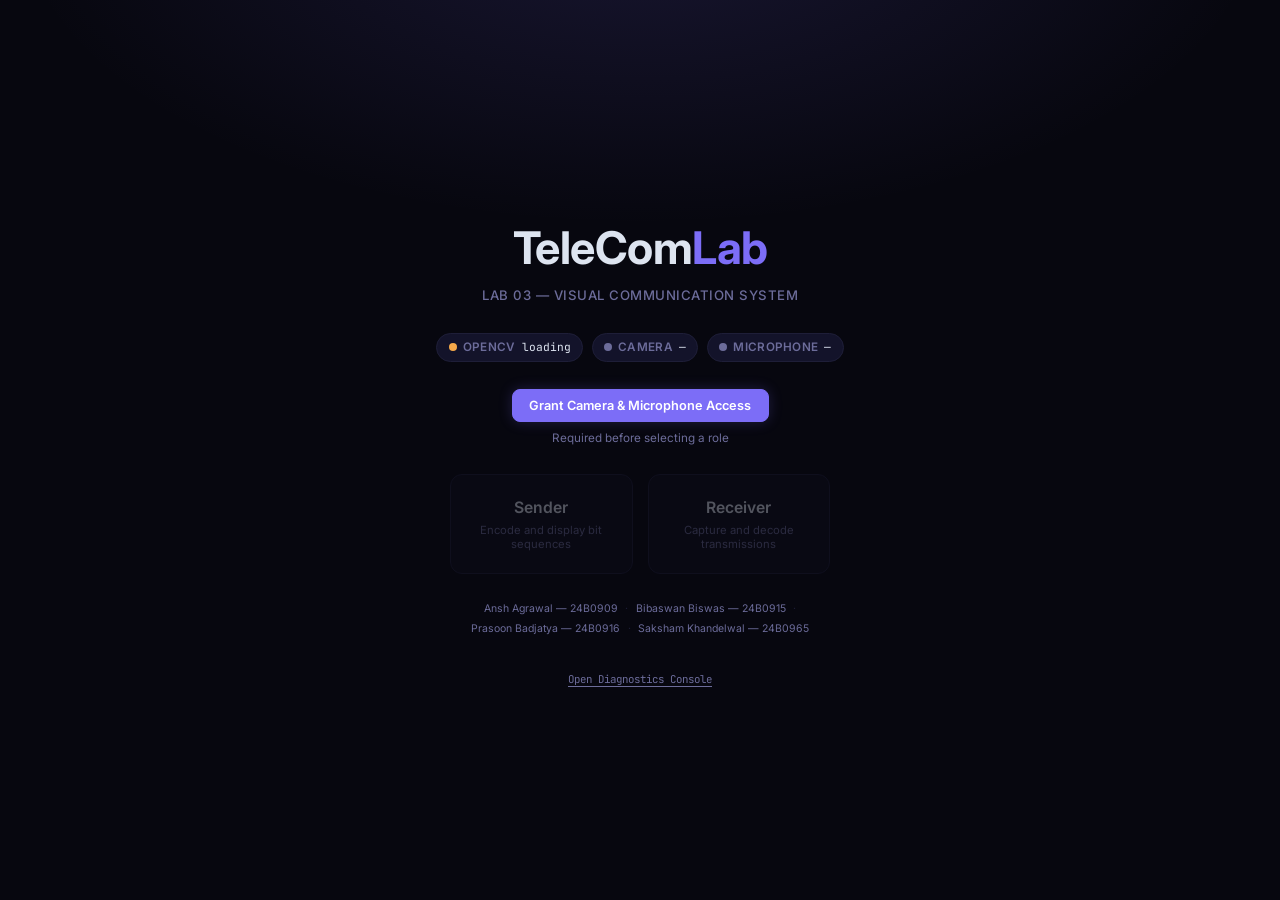
==== index.html @ 2091e383 "moving back" ====
<!DOCTYPE html>
<html lang="en">
<head>
  <meta charset="UTF-8">
  <meta name="viewport" content="width=device-width, initial-scale=1.0, user-scalable=no">
  <meta name="description" content="Lab 03 Tele-Communication System — visual data transfer via screen and camera using Hamming error correction.">
  <title>Lab03 — TeleCom System</title>
  <link rel="preconnect" href="https://fonts.googleapis.com">
  <link href="https://fonts.googleapis.com/css2?family=Inter:wght@300;400;500;600;700&family=JetBrains+Mono:wght@400;600&display=swap" rel="stylesheet">
  <link rel="stylesheet" href="style.css">

  <script>
    window._cvReady = false;
    function _onOpenCvLoad() {
      if (typeof cv !== 'undefined' && cv.Mat !== undefined) {
        window._cvReady = true;
        document.dispatchEvent(new Event('opencv-ready'));
      } else if (typeof cv !== 'undefined') {
        cv['onRuntimeInitialized'] = function () {
          window._cvReady = true;
          document.dispatchEvent(new Event('opencv-ready'));
        };
      }
    }
  </script>
  <script async src="https://docs.opencv.org/4.9.0/opencv.js" onload="_onOpenCvLoad()"></script>
</head>
<body>

<!-- ═══════════════════════════════════════════════════════════════════════════
     SCREEN 1 — Home
════════════════════════════════════════════════════════════════════════════ -->
<div id="screen-role" class="screen active">
  <div class="role-page">

    <div class="hero">
      <h1 class="hero-title">TeleCom<span class="accent">Lab</span></h1>
      <p class="hero-subtitle">Lab 03 — Visual Communication System</p>
    </div>

    <div class="sys-strip" id="sys-strip">
      <div class="sys-item" id="sys-cv">
        <span class="sys-dot loading" id="cv-dot"></span>
        <span class="sys-label">OpenCV</span>
        <span class="sys-state" id="cv-state">loading</span>
      </div>
      <div class="sys-item" id="sys-camera">
        <span class="sys-dot" id="cam-dot"></span>
        <span class="sys-label">Camera</span>
        <span class="sys-state" id="cam-state">—</span>
      </div>
      <div class="sys-item" id="sys-mic">
        <span class="sys-dot" id="mic-dot"></span>
        <span class="sys-label">Microphone</span>
        <span class="sys-state" id="mic-state">—</span>
      </div>
    </div>

    <div id="perm-gate">
      <button class="btn btn-primary btn-perm" id="btn-grant-perms">
        Grant Camera &amp; Microphone Access
      </button>
      <p class="perm-hint" id="perm-hint">Required before selecting a role</p>
    </div>

    <div class="role-cards" id="role-cards">
      <button class="role-card" id="btn-role-sender" disabled>
        <span class="rc-label">Sender</span>
        <span class="rc-desc">Encode and display bit sequences</span>
      </button>
      <button class="role-card" id="btn-role-receiver" disabled>
        <span class="rc-label">Receiver</span>
        <span class="rc-desc">Capture and decode transmissions</span>
      </button>
    </div>

    <div class="team-strip">
      <span>Ansh Agrawal — 24B0909</span>
      <span class="sep">·</span>
      <span>Bibaswan Biswas — 24B0915</span>
      <span class="sep">·</span>
      <span>Prasoon Badjatya — 24B0916</span>
      <span class="sep">·</span>
      <span>Saksham Khandelwal — 24B0965</span>
    </div>

    <button class="debug-link" id="btn-role-debug">Open Diagnostics Console</button>
  </div>
</div>

<!-- ═══════════════════════════════════════════════════════════════════════════
     SCREEN 2 — Sender
════════════════════════════════════════════════════════════════════════════ -->
<div id="screen-sender" class="screen">
  <div id="tx-canvas-wrapper">
    <canvas id="tx-canvas"></canvas>
    <button id="btn-fullscreen" class="fs-btn" title="Toggle fullscreen">⛶</button>
  </div>

  <div id="sender-panel">
    <div class="panel-header">
      <button class="back-btn" id="sender-back">← Back</button>
      <h2 class="panel-title">Sender</h2>
      <span id="sender-status-badge" class="status-badge idle">IDLE</span>
    </div>

    <div class="fields">
      <div class="field-group">
        <label class="field-label" for="msg-bits">Message bits <span class="field-hint">(max 20, 0s and 1s only)</span></label>
        <input type="text" id="msg-bits" class="field-input mono"
               placeholder="e.g. 0100011" maxlength="20" autocomplete="off"
               inputmode="text">
      </div>

      <div class="field-row">
        <div class="field-group half">
          <label class="field-label" for="error-bit">Error bit index <span class="field-hint">(0-indexed, optional)</span></label>
          <input type="number" id="error-bit" class="field-input" placeholder="none" min="0" max="19">
        </div>
        <div class="field-group half">
          <label class="field-label" for="dwell-time">Hold time: <span id="dwell-val" class="accent">2000</span> ms</label>
          <input type="range" id="dwell-time" class="slider" min="500" max="5000" value="2000" step="100">
        </div>
      </div>
    </div>

    <div class="btn-row">
      <button id="btn-show-calib" class="btn btn-primary" disabled>Show Calibration Frame</button>
      <button id="btn-reset-sender" class="btn btn-ghost">Reset</button>
    </div>

    <div id="sender-log" class="log-box" role="log" aria-live="polite"></div>
  </div>
</div>

<!-- ═══════════════════════════════════════════════════════════════════════════
     SCREEN 3 — Receiver
════════════════════════════════════════════════════════════════════════════ -->
<div id="screen-receiver" class="screen">
  <div class="rx-layout">

    <div class="panel-header">
      <button class="back-btn" id="receiver-back">← Back</button>
      <h2 class="panel-title">Receiver</h2>
      <span id="receiver-status-badge" class="status-badge idle">IDLE</span>
    </div>

    <div class="rx-top">
      <div class="cam-wrapper">
        <video id="rx-video" playsinline muted autoplay></video>
        <canvas id="rx-overlay" class="cam-overlay"></canvas>
        <div id="camera-hint" class="cam-hint">Camera not started</div>
      </div>

      <div class="debug-grid">
        <div class="dbg-row"><span class="dbg-k">Markers</span><span id="dbg-markers" class="dbg-v">—</span></div>
        <div class="dbg-row"><span class="dbg-k">Clock</span><span id="dbg-clock" class="dbg-v mono">—</span></div>
        <div class="dbg-row"><span class="dbg-k">Cells</span><span id="dbg-cells" class="dbg-v mono">—</span></div>
        <div class="dbg-row"><span class="dbg-k">RGB</span><span id="dbg-rgb" class="dbg-v mono small">—</span></div>
        <div class="dbg-row"><span class="dbg-k">Symbols</span><span id="dbg-symbols" class="dbg-v">—</span></div>
        <div class="dbg-row full"><span class="dbg-k">Bit buf</span><span id="dbg-bits" class="dbg-v mono small">—</span></div>
      </div>
    </div>

    <div id="rx-result-area" class="result-card hidden" role="region" aria-label="Decoded message">
      <div class="result-header">Decoded Message</div>
      <div id="rx-message" class="result-msg mono"></div>
      <div id="rx-err-info" class="rx-err-info ok"></div>
      <div id="rx-meta" class="result-meta"></div>
    </div>

    <div class="btn-row">
      <button id="btn-start-camera" class="btn btn-primary">Start Camera</button>
      <button id="btn-calibrate" class="btn btn-secondary" disabled>Calibrate</button>
      <button id="btn-reset-receiver" class="btn btn-ghost">Reset</button>
    </div>

    <div id="receiver-log" class="log-box" role="log" aria-live="polite"></div>
  </div>
</div>

<!-- ═══════════════════════════════════════════════════════════════════════════
     SCREEN 4 — Debug Console
════════════════════════════════════════════════════════════════════════════ -->
<div id="screen-debug" class="screen">
  <div class="debug-console">
    <div class="panel-header debug-header">
      <button class="back-btn" id="debug-back">← Back</button>
      <h2 class="panel-title">Diagnostics Console</h2>
    </div>

    <div class="debug-sections">
      <!-- Audio section -->
      <section class="dbg-section">
        <h3 class="dbg-section-title">Acoustic Tones</h3>
        <div class="dbg-row-inline">
          <button id="btn-dbg-ready" class="dbg-btn ready">READY — 1150+1450 Hz</button>
          <button id="btn-dbg-ack" class="dbg-btn ack">ACK — 1750+2150 Hz</button>
          <button id="btn-dbg-nack" class="dbg-btn nack">NACK — 2550+2950 Hz</button>
        </div>
      </section>

      <section class="dbg-section">
        <h3 class="dbg-section-title">Tone Detector</h3>
        <div class="dbg-row-inline">
          <button id="btn-dbg-listen-start" class="dbg-btn listen">Start Mic Listener</button>
          <button id="btn-dbg-listen-stop" class="dbg-btn stop" disabled>Stop</button>
        </div>
        <div class="dbg-tone-display">
          <span class="dbg-tone-label">Last detected:</span>
          <span class="mono accent" id="dbg-tone-name">—</span>
        </div>
        <div id="dbg-fft-info" class="dbg-fft-box mono small">FFT levels will appear here when listening</div>
      </section>

      <!-- Vision section -->
      <section class="dbg-section">
        <h3 class="dbg-section-title">Vision Pipeline Diagnostics</h3>
        <div class="dbg-row-inline">
          <button id="btn-dbg-cam-start" class="dbg-btn listen">Start Camera Feed</button>
          <button id="btn-dbg-cam-stop" class="dbg-btn stop" disabled>Stop</button>
          <button id="btn-dbg-calib" class="dbg-btn ack" disabled>Sample Calibration</button>
        </div>

        <div class="dbg-vision-grid three-col">
          <div class="dbg-vision-cell">
            <span class="dbg-vision-label">Camera Feed (with overlay)</span>
            <div class="dbg-cam-wrapper">
              <video id="dbg-video" playsinline muted autoplay class="dbg-video"></video>
              <canvas id="dbg-overlay" class="cam-overlay"></canvas>
            </div>
          </div>
          <div class="dbg-vision-cell">
            <span class="dbg-vision-label">Binary Mask (OpenCV V-Channel)</span>
            <canvas id="dbg-binary-canvas" width="200" height="150" class="dbg-binary"></canvas>
          </div>
          <div class="dbg-vision-cell">
            <span class="dbg-vision-label">Canonical Warped (400×400)</span>
            <canvas id="dbg-warp-canvas" width="200" height="200" class="dbg-warp"></canvas>
          </div>
        </div>

        <!-- Live Cell Color Swatches -->
        <div class="dbg-swatches-box">
          <span class="dbg-swatches-title">Live 2×2 Cell Classification (Raster: TL, TR, BL, BR):</span>
          <div class="dbg-swatches-grid">
            <div class="dbg-swatch-item" id="dbg-swatch-0">
              <div class="dbg-swatch-color" id="dbg-swatch-color-0"></div>
              <span class="dbg-swatch-label" id="dbg-swatch-name-0">TL: —</span>
              <span class="dbg-swatch-bits mono" id="dbg-swatch-bits-0">00</span>
            </div>
            <div class="dbg-swatch-item" id="dbg-swatch-1">
              <div class="dbg-swatch-color" id="dbg-swatch-color-1"></div>
              <span class="dbg-swatch-label" id="dbg-swatch-name-1">TR: —</span>
              <span class="dbg-swatch-bits mono" id="dbg-swatch-bits-1">01</span>
            </div>
            <div class="dbg-swatch-item" id="dbg-swatch-2">
              <div class="dbg-swatch-color" id="dbg-swatch-color-2"></div>
              <span class="dbg-swatch-label" id="dbg-swatch-name-2">BL: —</span>
              <span class="dbg-swatch-bits mono" id="dbg-swatch-bits-2">10</span>
            </div>
            <div class="dbg-swatch-item" id="dbg-swatch-3">
              <div class="dbg-swatch-color" id="dbg-swatch-color-3"></div>
              <span class="dbg-swatch-label" id="dbg-swatch-name-3">BR: —</span>
              <span class="dbg-swatch-bits mono" id="dbg-swatch-bits-3">11</span>
            </div>
          </div>
        </div>

        <div class="dbg-vision-stats">
          <div class="dbg-stat"><span class="dbg-stat-k">Screen Quad</span><span id="dbg-v-markers" class="dbg-stat-v">—</span></div>
          <div class="dbg-stat"><span class="dbg-stat-k">Candidates / FPS</span><span id="dbg-v-candidates" class="dbg-stat-v mono">—</span></div>
          <div class="dbg-stat"><span class="dbg-stat-k">Clock State / Luma</span><span id="dbg-v-clock" class="dbg-stat-v mono">—</span></div>
          <div class="dbg-stat"><span class="dbg-stat-k">Live 8-Bit Symbol</span><span id="dbg-v-symbol-bits" class="dbg-stat-v mono accent">—</span></div>
          <div class="dbg-stat"><span class="dbg-stat-k">Cell RGB (TL, TR, BL, BR)</span><span id="dbg-v-rgb" class="dbg-stat-v mono small">—</span></div>
        </div>
      </section>
    </div>

    <div id="debug-log" class="log-box debug-log" role="log" aria-live="polite"></div>
  </div>
</div>

<script src="js/layout.js"></script>
<script src="js/hamming.js"></script>
<script src="js/framing.js"></script>
<script src="js/audio_tx.js"></script>
<script src="js/audio_rx.js"></script>
<script src="js/physical_tx.js"></script>
<script src="js/physical_rx.js"></script>
<script src="js/main.js"></script>
</body>
</html>
---- style.css ----
/* ─────────────────────────────────────────────────────────────────────────────
   DESIGN TOKENS
───────────────────────────────────────────────────────────────────────────── */
@import url('https://fonts.googleapis.com/css2?family=Inter:wght@300;400;500;600;700&family=JetBrains+Mono:wght@400;600&display=swap');

:root {
  --bg:        #07070f;
  --surf:      #0e0e1c;
  --surf2:     #13132a;
  --border:    #1e1e38;
  --primary:   #7c6df7;
  --primary-g: rgba(124,109,247,.22);
  --secondary: #22d3a5;
  --accent:    #f472b6;
  --text:      #dde4f0;
  --muted:     #6c6c9a;
  --success:   #22d3a5;
  --warn:      #f6a94a;
  --error:     #f87171;
  --font:      'Inter', system-ui, sans-serif;
  --mono:      'JetBrains Mono', 'Courier New', monospace;
  --r:         12px;
  --r-sm:      8px;
  --t:         0.18s ease;
}

/* ─── RESET & BASE ──────────────────────────────────────────────────────── */
*, *::before, *::after { box-sizing: border-box; margin: 0; padding: 0; }
html { height: 100%; font-size: 15px; }
body {
  min-height: 100%;
  background: var(--bg);
  color: var(--text);
  font-family: var(--font);
  font-size: 1rem;
  line-height: 1.5;
  overflow-x: hidden;
  -webkit-tap-highlight-color: transparent;
}

/* ─── SCREEN SYSTEM ─────────────────────────────────────────────────────── */
.screen {
  display: none;
  min-height: 100dvh;
  flex-direction: column;
  animation: fadeIn .25s ease;
}
.screen.active { display: flex; }
@keyframes fadeIn {
  from { opacity: 0; transform: translateY(6px); }
  to   { opacity: 1; transform: translateY(0); }
}

/* ─── HOME / ROLE SELECTOR ──────────────────────────────────────────────── */
.role-page {
  flex: 1;
  display: flex;
  flex-direction: column;
  align-items: center;
  justify-content: center;
  gap: 1.8rem;
  padding: 2rem 1.5rem;
  background:
    radial-gradient(ellipse 70% 50% at 50% -10%, rgba(124,109,247,.15) 0%, transparent 70%),
    var(--bg);
}

.hero { text-align: center; }
.hero-title {
  font-size: clamp(2rem, 8vw, 3rem);
  font-weight: 700;
  letter-spacing: -.5px;
}
.accent { color: var(--primary); }
.hero-subtitle {
  font-size: .88rem;
  color: var(--muted);
  margin-top: .3rem;
  font-weight: 500;
  letter-spacing: .5px;
  text-transform: uppercase;
}

/* System status strip */
.sys-strip {
  display: flex;
  justify-content: center;
  gap: .6rem;
  flex-wrap: wrap;
}
.sys-item {
  display: flex;
  align-items: center;
  gap: .4rem;
  background: var(--surf2);
  border: 1px solid var(--border);
  border-radius: 20px;
  padding: .3rem .75rem;
  font-size: .78rem;
}
.sys-dot {
  width: 8px; height: 8px;
  border-radius: 50%;
  background: var(--muted);
  flex-shrink: 0;
  transition: background .3s;
}
.sys-dot.loading { background: var(--warn); animation: blink 1s step-end infinite; }
.sys-dot.ok      { background: var(--success); }
.sys-dot.fail    { background: var(--error); }
@keyframes blink { 50% { opacity: .2; } }
.sys-label { font-weight: 600; color: var(--muted); text-transform: uppercase; letter-spacing: .3px; }
.sys-state { font-family: var(--mono); color: var(--text); font-size: .75rem; }

/* Permission gate */
#perm-gate {
  display: flex;
  flex-direction: column;
  align-items: center;
  gap: .5rem;
}
.btn-perm {
  font-size: .92rem;
  padding: .65rem 1.4rem;
}
.perm-hint {
  font-size: .78rem;
  color: var(--muted);
}

/* Role cards */
.role-cards {
  display: flex;
  gap: 1rem;
  width: 100%;
  max-width: 380px;
}
.role-card {
  flex: 1;
  display: flex;
  flex-direction: column;
  align-items: center;
  gap: .4rem;
  padding: 1.5rem 1rem;
  background: var(--surf);
  border: 1.5px solid var(--border);
  border-radius: var(--r);
  cursor: pointer;
  color: var(--text);
  font-family: var(--font);
  transition: var(--t), border-color var(--t), box-shadow var(--t);
  position: relative;
  overflow: hidden;
}
.role-card::before {
  content: '';
  position: absolute; inset: 0;
  background: linear-gradient(135deg, var(--primary-g) 0%, transparent 70%);
  opacity: 0;
  transition: opacity var(--t);
}
.role-card:hover {
  border-color: var(--primary);
  box-shadow: 0 0 24px var(--primary-g), 0 4px 20px rgba(0,0,0,.5);
  transform: translateY(-3px);
}
.role-card:hover::before { opacity: 1; }
.role-card:active { transform: translateY(0); }
.role-card:disabled {
  opacity: .35;
  cursor: not-allowed;
  pointer-events: none;
}
.rc-label { font-size: 1.05rem; font-weight: 600; }
.rc-desc  { font-size: .75rem; color: var(--muted); text-align: center; }

/* Debug link at bottom */
.debug-link {
  background: none;
  border: none;
  color: var(--muted);
  font-family: var(--mono);
  font-size: .72rem;
  cursor: pointer;
  text-decoration: underline;
  text-underline-offset: 3px;
  transition: color var(--t);
  margin-top: .5rem;
}
.debug-link:hover { color: var(--text); }

/* Team strip */
.team-strip {
  display: flex;
  flex-wrap: wrap;
  justify-content: center;
  gap: .3rem .5rem;
  font-size: .7rem;
  color: var(--muted);
  max-width: 420px;
  text-align: center;
}
.sep { color: var(--border); }

/* ─── PANEL HEADER ──────────────────────────────────────────────────────── */
.panel-header {
  display: flex;
  align-items: center;
  gap: .75rem;
  padding: .75rem 1rem;
  border-bottom: 1px solid var(--border);
  background: var(--surf);
  position: sticky;
  top: 0;
  z-index: 10;
}
.panel-title { font-size: 1rem; font-weight: 600; flex: 1; }
.back-btn {
  background: none;
  border: 1px solid var(--border);
  color: var(--muted);
  font-family: var(--font);
  font-size: .82rem;
  padding: .3rem .7rem;
  border-radius: var(--r-sm);
  cursor: pointer;
  transition: var(--t);
}
.back-btn:hover { border-color: var(--primary); color: var(--text); }

/* Status badge */
.status-badge {
  font-size: .72rem;
  font-weight: 700;
  letter-spacing: .5px;
  text-transform: uppercase;
  padding: .25rem .65rem;
  border-radius: 20px;
  font-family: var(--mono);
  white-space: nowrap;
}
.status-badge.idle     { background: rgba(108,108,154,.2); color: var(--muted); }
.status-badge.active   { background: rgba(34,211,165,.15); color: var(--secondary); }
.status-badge.calib    { background: rgba(246,169,74,.15);  color: var(--warn); }
.status-badge.success  { background: rgba(34,211,165,.15);  color: var(--success); }
.status-badge.warn     { background: rgba(246,169,74,.15);  color: var(--warn); }
.status-badge.error    { background: rgba(248,113,113,.15); color: var(--error); }

/* ─── SENDER ────────────────────────────────────────────────────────────── */
#screen-sender { background: #000; }
#tx-canvas-wrapper {
  flex: 0 0 auto;
  display: flex;
  align-items: center;
  justify-content: center;
  background: #000;
  position: relative;
}
#tx-canvas-wrapper:fullscreen,
#tx-canvas-wrapper:-webkit-full-screen {
  background: #000;
  display: flex;
  align-items: center;
  justify-content: center;
}
#tx-canvas { display: block; touch-action: none; }
.fs-btn {
  position: absolute; bottom: 8px; right: 8px;
  background: rgba(255,255,255,.1);
  border: none; color: #fff;
  font-size: 1.1rem;
  width: 34px; height: 34px;
  border-radius: 6px;
  cursor: pointer;
  transition: var(--t);
  z-index: 5;
}
.fs-btn:hover { background: rgba(255,255,255,.25); }

#sender-panel {
  flex: 1;
  display: flex;
  flex-direction: column;
  overflow-y: auto;
  background: var(--surf);
  border-top: 1px solid var(--border);
}

.fields {
  padding: .9rem 1rem .6rem;
  display: flex; flex-direction: column; gap: .75rem;
}
.field-group { display: flex; flex-direction: column; gap: .35rem; }
.field-row   { display: flex; gap: .75rem; }
.field-group.half { flex: 1; }
.field-label {
  font-size: .78rem; font-weight: 600;
  color: var(--muted);
  text-transform: uppercase; letter-spacing: .4px;
}
.field-hint { font-weight: 400; text-transform: none; letter-spacing: 0; }
.field-input {
  background: var(--surf2);
  border: 1.5px solid var(--border);
  border-radius: var(--r-sm);
  color: var(--text);
  font-family: var(--font);
  font-size: .92rem;
  padding: .5rem .75rem;
  outline: none;
  transition: border-color var(--t);
  width: 100%;
}
.field-input:focus { border-color: var(--primary); }
.field-input.mono  { font-family: var(--mono); font-size: 1rem; letter-spacing: 2px; }
input[type=number].field-input { -moz-appearance: textfield; }

.slider {
  -webkit-appearance: none; width: 100%; height: 4px;
  border-radius: 2px; background: var(--surf2);
  border: 1px solid var(--border); outline: none; cursor: pointer;
}
.slider::-webkit-slider-thumb {
  -webkit-appearance: none; width: 16px; height: 16px;
  border-radius: 50%; background: var(--primary);
  box-shadow: 0 0 8px var(--primary-g);
}
.slider::-moz-range-thumb {
  width: 16px; height: 16px; border-radius: 50%;
  background: var(--primary); border: none;
}

/* ─── RECEIVER ──────────────────────────────────────────────────────────── */
#screen-receiver { background: var(--bg); }
.rx-layout { display: flex; flex-direction: column; min-height: 100dvh; }

.rx-top {
  display: flex; gap: .75rem;
  padding: .75rem 1rem;
  align-items: flex-start;
}
.cam-wrapper {
  position: relative; flex: 0 0 45%;
  aspect-ratio: 4/3;
  border-radius: var(--r-sm);
  overflow: hidden;
  background: var(--surf2);
  border: 1px solid var(--border);
}
#rx-video {
  width: 100%; height: 100%;
  object-fit: cover; display: block;
}
.cam-hint {
  position: absolute; inset: 0;
  display: flex; align-items: center; justify-content: center;
  font-size: .8rem; color: var(--muted); background: var(--surf2);
}
.cam-overlay {
  position: absolute; inset: 0;
  width: 100%; height: 100%;
  pointer-events: none;
}

.debug-grid {
  flex: 1; display: flex; flex-direction: column; gap: .35rem;
}
.dbg-row {
  display: flex; flex-direction: column;
  background: var(--surf2);
  border: 1px solid var(--border);
  border-radius: var(--r-sm);
  padding: .3rem .6rem;
}
.dbg-k {
  font-size: .63rem; font-weight: 600;
  text-transform: uppercase; letter-spacing: .4px; color: var(--muted);
}
.dbg-v { font-size: .78rem; color: var(--secondary); word-break: break-all; }
.dbg-v.mono  { font-family: var(--mono); }
.dbg-v.small { font-size: .65rem; }

/* Result card */
.result-card {
  margin: .5rem 1rem;
  background: linear-gradient(135deg, var(--surf2) 0%, var(--surf) 100%);
  border: 1.5px solid var(--primary);
  border-radius: var(--r);
  padding: 1.1rem 1.2rem;
  box-shadow: 0 0 24px var(--primary-g);
}
.result-card.hidden { display: none; }
.result-header {
  font-size: .72rem; font-weight: 700;
  text-transform: uppercase; letter-spacing: .6px;
  color: var(--primary); margin-bottom: .5rem;
}
.result-msg {
  font-size: 1.9rem; font-family: var(--mono); font-weight: 600;
  letter-spacing: 4px; line-height: 1.2; word-break: break-all; min-height: 2.4rem;
}
.err-bit { color: var(--error); text-decoration: underline wavy var(--error); }
.rx-err-info { margin-top: .55rem; font-size: .82rem; font-weight: 500; }
.rx-err-info.ok    { color: var(--success); }
.rx-err-info.error { color: var(--error); }
.result-meta { margin-top: .3rem; font-size: .74rem; color: var(--muted); }

/* ─── SHARED BUTTONS ────────────────────────────────────────────────────── */
.btn-row {
  display: flex; gap: .6rem; flex-wrap: wrap; padding: .6rem 1rem;
}
.btn {
  display: inline-flex; align-items: center; gap: .4rem;
  font-family: var(--font); font-size: .85rem; font-weight: 600;
  padding: .55rem 1.1rem; border-radius: var(--r-sm);
  border: 1.5px solid transparent; cursor: pointer;
  transition: var(--t); white-space: nowrap;
}
.btn:disabled { opacity: .35; cursor: not-allowed; }
.btn-primary {
  background: var(--primary); color: #fff;
  border-color: var(--primary);
  box-shadow: 0 0 14px var(--primary-g);
}
.btn-primary:not(:disabled):hover {
  background: #9585f9;
  box-shadow: 0 0 22px rgba(124,109,247,.45);
  transform: translateY(-1px);
}
.btn-secondary {
  background: rgba(34,211,165,.12); color: var(--secondary);
  border-color: rgba(34,211,165,.35);
}
.btn-secondary:not(:disabled):hover {
  background: rgba(34,211,165,.2); border-color: var(--secondary);
}
.btn-ghost {
  background: transparent; color: var(--muted); border-color: var(--border);
}
.btn-ghost:hover { border-color: var(--muted); color: var(--text); }

/* ─── LOG BOX ───────────────────────────────────────────────────────────── */
.log-box {
  flex: 1; overflow-y: auto; background: var(--bg);
  border-top: 1px solid var(--border);
  padding: .6rem .9rem;
  font-family: var(--mono); font-size: .72rem; line-height: 1.7;
  color: var(--muted); min-height: 80px; max-height: 180px;
}
.log-line         { animation: fadeIn .15s ease; }
.log-line.success { color: var(--success); }
.log-line.warn    { color: var(--warn); }
.log-line.error   { color: var(--error); }

/* ─── DEBUG CONSOLE ─────────────────────────────────────────────────────── */
.debug-console {
  display: flex; flex-direction: column;
  min-height: 100dvh;
  background:
    linear-gradient(180deg, #0a0a18 0%, var(--bg) 100%);
}
.debug-header {
  background: #0a0a18;
  border-bottom: 2px solid #2a1a4a;
}
.debug-sections {
  flex: 1;
  overflow-y: auto;
  padding: 1rem;
  display: flex;
  flex-direction: column;
  gap: 1rem;
}
.dbg-section {
  background: var(--surf);
  border: 1px solid #1a1a35;
  border-radius: var(--r);
  padding: 1rem;
}
.dbg-section-title {
  font-size: .75rem;
  font-weight: 700;
  text-transform: uppercase;
  letter-spacing: 1px;
  color: var(--muted);
  margin-bottom: .8rem;
  padding-bottom: .4rem;
  border-bottom: 1px solid var(--border);
}
.dbg-row-inline {
  display: flex;
  gap: .5rem;
  flex-wrap: wrap;
  margin-bottom: .6rem;
}
.dbg-btn {
  font-family: var(--mono);
  font-size: .75rem;
  font-weight: 600;
  padding: .45rem .9rem;
  border-radius: 6px;
  border: 1px solid;
  cursor: pointer;
  transition: var(--t);
  background: transparent;
}
.dbg-btn.ready { color: #60a5fa; border-color: #60a5fa30; }
.dbg-btn.ready:hover { background: #60a5fa18; border-color: #60a5fa; }
.dbg-btn.ack   { color: var(--success); border-color: rgba(34,211,165,.3); }
.dbg-btn.ack:hover   { background: rgba(34,211,165,.1); border-color: var(--success); }
.dbg-btn.nack  { color: var(--warn); border-color: rgba(246,169,74,.3); }
.dbg-btn.nack:hover  { background: rgba(246,169,74,.1); border-color: var(--warn); }
.dbg-btn.listen { color: var(--primary); border-color: rgba(124,109,247,.3); }
.dbg-btn.listen:hover { background: var(--primary-g); border-color: var(--primary); }
.dbg-btn.stop  { color: var(--error); border-color: rgba(248,113,113,.3); }
.dbg-btn.stop:hover  { background: rgba(248,113,113,.1); border-color: var(--error); }
.dbg-btn:disabled { opacity: .3; cursor: not-allowed; }

.dbg-tone-display {
  display: flex; align-items: center; gap: .5rem;
  font-size: .82rem;
}
.dbg-tone-label { color: var(--muted); }

.dbg-fft-box {
  margin-top: .5rem;
  background: var(--bg);
  border: 1px solid var(--border);
  border-radius: 6px;
  padding: .5rem .7rem;
  font-size: .68rem;
  color: var(--muted);
  min-height: 3.5rem;
  line-height: 1.6;
  white-space: pre-wrap;
}

/* Vision debug */
.dbg-vision-grid {
  display: flex;
  gap: .75rem;
  margin-bottom: .6rem;
  flex-wrap: wrap;
}
.dbg-vision-grid.three-col .dbg-vision-cell {
  flex: 1 1 160px;
  min-width: 140px;
}
.dbg-vision-cell {
  flex: 1;
  display: flex;
  flex-direction: column;
  gap: .3rem;
}
.dbg-cam-wrapper {
  position: relative;
  width: 100%;
  aspect-ratio: 4/3;
  border-radius: 6px;
  overflow: hidden;
  background: var(--surf2);
  border: 1px solid var(--border);
}
.dbg-vision-label {
  font-size: .68rem;
  font-weight: 600;
  text-transform: uppercase;
  letter-spacing: .3px;
  color: var(--muted);
}
.dbg-video {
  width: 100%;
  height: 100%;
  object-fit: cover;
  display: block;
}
.dbg-binary, .dbg-warp {
  width: 100%;
  aspect-ratio: 4/3;
  border-radius: 6px;
  background: var(--surf2);
  border: 1px solid var(--border);
  object-fit: contain;
  image-rendering: pixelated;
  display: block;
}
.dbg-warp {
  aspect-ratio: 1;
}

/* Swatches */
.dbg-swatches-box {
  background: var(--surf2);
  border: 1px solid var(--border);
  border-radius: var(--r-sm);
  padding: .6rem .8rem;
  margin-bottom: .6rem;
  display: flex;
  flex-direction: column;
  gap: .4rem;
}
.dbg-swatches-title {
  font-size: .68rem;
  font-weight: 600;
  color: var(--muted);
  text-transform: uppercase;
  letter-spacing: .3px;
}
.dbg-swatches-grid {
  display: grid;
  grid-template-columns: repeat(4, 1fr);
  gap: .5rem;
}
.dbg-swatch-item {
  display: flex;
  align-items: center;
  gap: .4rem;
  background: var(--surf);
  border: 1px solid var(--border);
  border-radius: 6px;
  padding: .3rem .5rem;
}
.dbg-swatch-color {
  width: 18px;
  height: 18px;
  border-radius: 4px;
  background: #333;
  border: 1px solid rgba(255,255,255,.2);
  flex-shrink: 0;
}
.dbg-swatch-label {
  font-size: .72rem;
  font-weight: 600;
  color: var(--text);
  flex: 1;
}
.dbg-swatch-bits {
  font-size: .7rem;
  color: var(--secondary);
}

.dbg-vision-stats {
  display: flex;
  flex-direction: column;
  gap: .3rem;
}
.dbg-stat {
  display: flex;
  justify-content: space-between;
  align-items: center;
  padding: .25rem .5rem;
  background: var(--surf2);
  border-radius: 4px;
  border: 1px solid var(--border);
  font-size: .72rem;
}
.dbg-stat-k { color: var(--muted); font-weight: 600; text-transform: uppercase; letter-spacing: .3px; font-size: .65rem; }
.dbg-stat-v { color: var(--secondary); font-family: var(--mono); }
.dbg-stat-v.small { font-size: .62rem; }

.debug-log {
  max-height: 160px;
  margin: 0 1rem 1rem;
  border-radius: var(--r-sm);
  border: 1px solid var(--border);
}

/* ─── UTILITY ───────────────────────────────────────────────────────────── */
.mono   { font-family: var(--mono); }
.small  { font-size: .68rem; }
.hidden { display: none !important; }

::-webkit-scrollbar       { width: 4px; }
::-webkit-scrollbar-track { background: transparent; }
::-webkit-scrollbar-thumb { background: var(--border); border-radius: 2px; }
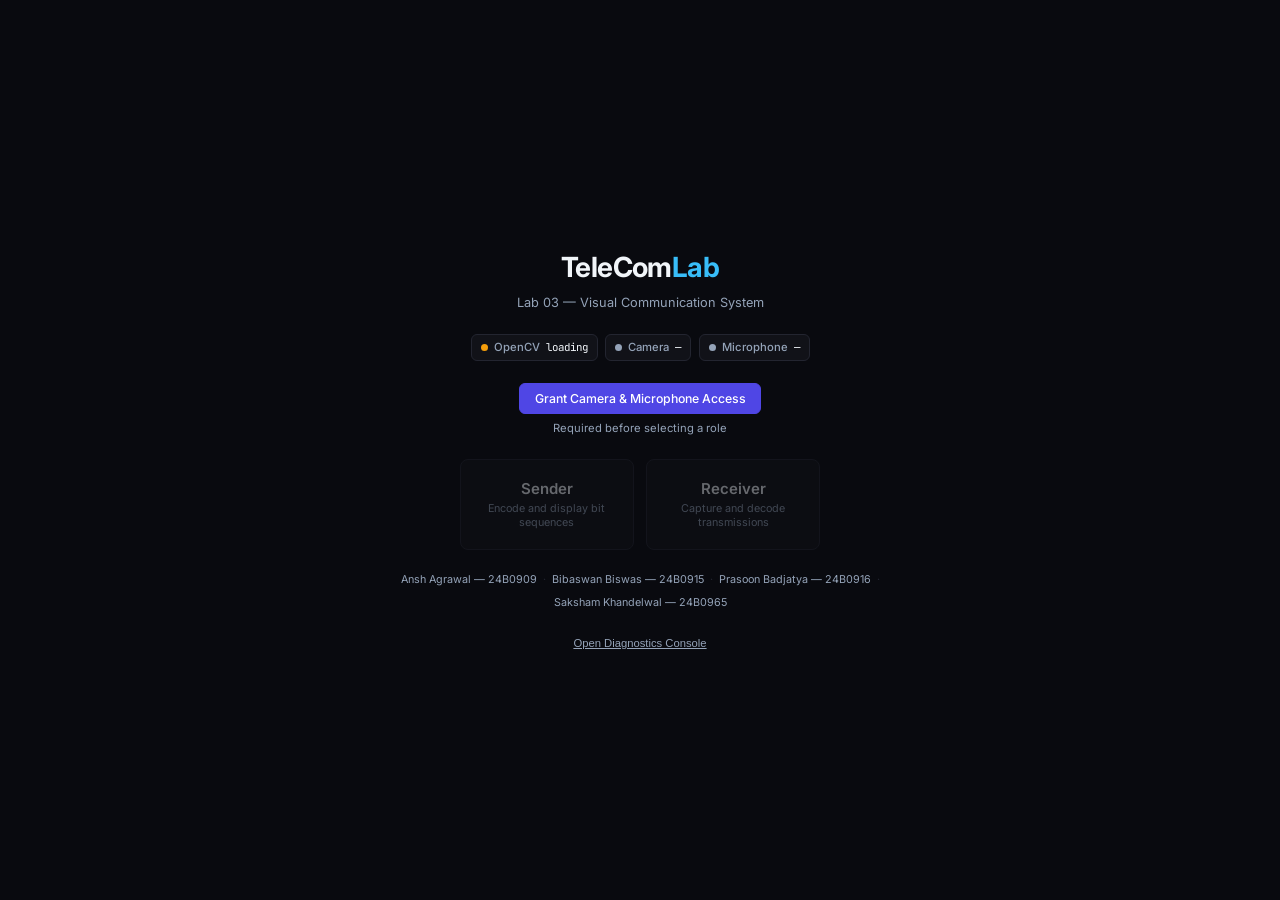
==== commit aabea3b7: "Slight Cleaning Up" ====
--- a/index.html
+++ b/index.html
@@ -27,9 +27,7 @@
 </head>
 <body>
 
-<!-- ═══════════════════════════════════════════════════════════════════════════
-     SCREEN 1 — Home
-════════════════════════════════════════════════════════════════════════════ -->
+<!-- Screen: Role Selector -->
 <div id="screen-role" class="screen active">
   <div class="role-page">
 
@@ -88,9 +86,7 @@
   </div>
 </div>
 
-<!-- ═══════════════════════════════════════════════════════════════════════════
-     SCREEN 2 — Sender
-════════════════════════════════════════════════════════════════════════════ -->
+<!-- Screen: Sender -->
 <div id="screen-sender" class="screen">
   <div id="tx-canvas-wrapper">
     <canvas id="tx-canvas"></canvas>
@@ -106,26 +102,20 @@
 
     <div class="fields">
       <div class="field-group">
-        <label class="field-label" for="msg-bits">Message bits <span class="field-hint">(max 20, 0s and 1s only)</span></label>
+        <label class="field-label" for="msg-bits">Message bits <span class="field-hint">(up to 20 bits, binary)</span></label>
         <input type="text" id="msg-bits" class="field-input mono"
                placeholder="e.g. 0100011" maxlength="20" autocomplete="off"
                inputmode="text">
       </div>
 
-      <div class="field-row">
-        <div class="field-group half">
-          <label class="field-label" for="error-bit">Error bit index <span class="field-hint">(0-indexed, optional)</span></label>
-          <input type="number" id="error-bit" class="field-input" placeholder="none" min="0" max="19">
-        </div>
-        <div class="field-group half">
-          <label class="field-label" for="dwell-time">Hold time: <span id="dwell-val" class="accent">2000</span> ms</label>
-          <input type="range" id="dwell-time" class="slider" min="500" max="5000" value="2000" step="100">
-        </div>
+      <div class="field-group">
+        <label class="field-label" for="error-bit">Simulated Error Bit Index <span class="field-hint">(0-indexed, optional)</span></label>
+        <input type="number" id="error-bit" class="field-input" placeholder="none" min="0" max="19">
       </div>
     </div>
 
     <div class="btn-row">
-      <button id="btn-show-calib" class="btn btn-primary" disabled>Show Calibration Frame</button>
+      <button id="btn-show-calib" class="btn btn-primary" disabled>Start Transmission</button>
       <button id="btn-reset-sender" class="btn btn-ghost">Reset</button>
     </div>
 
@@ -133,9 +123,7 @@
   </div>
 </div>
 
-<!-- ═══════════════════════════════════════════════════════════════════════════
-     SCREEN 3 — Receiver
-════════════════════════════════════════════════════════════════════════════ -->
+<!-- Screen: Receiver -->
 <div id="screen-receiver" class="screen">
   <div class="rx-layout">
 
@@ -179,9 +167,7 @@
   </div>
 </div>
 
-<!-- ═══════════════════════════════════════════════════════════════════════════
-     SCREEN 4 — Debug Console
-════════════════════════════════════════════════════════════════════════════ -->
+<!-- Screen: Debug Console -->
 <div id="screen-debug" class="screen">
   <div class="debug-console">
     <div class="panel-header debug-header">
--- a/style.css
+++ b/style.css
@@ -1,30 +1,26 @@
-/* ─────────────────────────────────────────────────────────────────────────────
-   DESIGN TOKENS
-───────────────────────────────────────────────────────────────────────────── */
-@import url('https://fonts.googleapis.com/css2?family=Inter:wght@300;400;500;600;700&family=JetBrains+Mono:wght@400;600&display=swap');
+@import url('https://fonts.googleapis.com/css2?family=Inter:wght@400;500;600;700&family=JetBrains+Mono:wght@400;500;600&display=swap');
 
 :root {
-  --bg:        #07070f;
-  --surf:      #0e0e1c;
-  --surf2:     #13132a;
-  --border:    #1e1e38;
-  --primary:   #7c6df7;
-  --primary-g: rgba(124,109,247,.22);
-  --secondary: #22d3a5;
-  --accent:    #f472b6;
-  --text:      #dde4f0;
-  --muted:     #6c6c9a;
-  --success:   #22d3a5;
-  --warn:      #f6a94a;
-  --error:     #f87171;
-  --font:      'Inter', system-ui, sans-serif;
-  --mono:      'JetBrains Mono', 'Courier New', monospace;
-  --r:         12px;
-  --r-sm:      8px;
-  --t:         0.18s ease;
-}
-
-/* ─── RESET & BASE ──────────────────────────────────────────────────────── */
+  --bg:        #090a0f;
+  --surf:      #111218;
+  --surf2:     #171821;
+  --border:    #232530;
+  --primary:   #4f46e5;
+  --primary-hover: #4338ca;
+  --secondary: #10b981;
+  --accent:    #38bdf8;
+  --text:      #f1f5f9;
+  --muted:     #94a3b8;
+  --success:   #10b981;
+  --warn:      #f59e0b;
+  --error:     #ef4444;
+  --font:      'Inter', -apple-system, BlinkMacSystemFont, 'Segoe UI', Roboto, sans-serif;
+  --mono:      'JetBrains Mono', monospace;
+  --r:         8px;
+  --r-sm:      6px;
+  --t:         0.15s ease;
+}
+
 *, *::before, *::after { box-sizing: border-box; margin: 0; padding: 0; }
 html { height: 100%; font-size: 15px; }
 body {
@@ -38,215 +34,188 @@
   -webkit-tap-highlight-color: transparent;
 }
 
-/* ─── SCREEN SYSTEM ─────────────────────────────────────────────────────── */
 .screen {
   display: none;
   min-height: 100dvh;
   flex-direction: column;
-  animation: fadeIn .25s ease;
 }
 .screen.active { display: flex; }
-@keyframes fadeIn {
-  from { opacity: 0; transform: translateY(6px); }
-  to   { opacity: 1; transform: translateY(0); }
-}
-
-/* ─── HOME / ROLE SELECTOR ──────────────────────────────────────────────── */
+
+/* Role Selector */
 .role-page {
   flex: 1;
   display: flex;
   flex-direction: column;
   align-items: center;
   justify-content: center;
-  gap: 1.8rem;
-  padding: 2rem 1.5rem;
-  background:
-    radial-gradient(ellipse 70% 50% at 50% -10%, rgba(124,109,247,.15) 0%, transparent 70%),
-    var(--bg);
+  gap: 1.5rem;
+  padding: 2rem 1.25rem;
 }
 
 .hero { text-align: center; }
 .hero-title {
-  font-size: clamp(2rem, 8vw, 3rem);
+  font-size: 1.85rem;
   font-weight: 700;
-  letter-spacing: -.5px;
-}
-.accent { color: var(--primary); }
+  letter-spacing: -0.02em;
+}
+.hero-title span { color: var(--accent); }
 .hero-subtitle {
-  font-size: .88rem;
-  color: var(--muted);
-  margin-top: .3rem;
-  font-weight: 500;
-  letter-spacing: .5px;
-  text-transform: uppercase;
-}
-
-/* System status strip */
+  font-size: 0.85rem;
+  color: var(--muted);
+  margin-top: 0.25rem;
+}
+
 .sys-strip {
   display: flex;
   justify-content: center;
-  gap: .6rem;
+  gap: 0.5rem;
   flex-wrap: wrap;
 }
 .sys-item {
   display: flex;
   align-items: center;
-  gap: .4rem;
-  background: var(--surf2);
-  border: 1px solid var(--border);
-  border-radius: 20px;
-  padding: .3rem .75rem;
-  font-size: .78rem;
+  gap: 0.4rem;
+  background: var(--surf);
+  border: 1px solid var(--border);
+  border-radius: var(--r-sm);
+  padding: 0.25rem 0.6rem;
+  font-size: 0.75rem;
 }
 .sys-dot {
-  width: 8px; height: 8px;
+  width: 7px; height: 7px;
   border-radius: 50%;
   background: var(--muted);
   flex-shrink: 0;
-  transition: background .3s;
-}
-.sys-dot.loading { background: var(--warn); animation: blink 1s step-end infinite; }
+}
+.sys-dot.loading { background: var(--warn); }
 .sys-dot.ok      { background: var(--success); }
 .sys-dot.fail    { background: var(--error); }
-@keyframes blink { 50% { opacity: .2; } }
-.sys-label { font-weight: 600; color: var(--muted); text-transform: uppercase; letter-spacing: .3px; }
-.sys-state { font-family: var(--mono); color: var(--text); font-size: .75rem; }
-
-/* Permission gate */
+.sys-label { font-weight: 500; color: var(--muted); }
+.sys-state { font-family: var(--mono); color: var(--text); font-size: 0.72rem; }
+
 #perm-gate {
   display: flex;
   flex-direction: column;
   align-items: center;
-  gap: .5rem;
+  gap: 0.4rem;
 }
 .btn-perm {
-  font-size: .92rem;
-  padding: .65rem 1.4rem;
+  font-size: 0.85rem;
+  padding: 0.55rem 1.2rem;
 }
 .perm-hint {
-  font-size: .78rem;
-  color: var(--muted);
-}
-
-/* Role cards */
+  font-size: 0.75rem;
+  color: var(--muted);
+}
+
 .role-cards {
   display: flex;
-  gap: 1rem;
+  gap: 0.85rem;
   width: 100%;
-  max-width: 380px;
+  max-width: 360px;
 }
 .role-card {
   flex: 1;
   display: flex;
   flex-direction: column;
   align-items: center;
-  gap: .4rem;
-  padding: 1.5rem 1rem;
-  background: var(--surf);
-  border: 1.5px solid var(--border);
+  gap: 0.3rem;
+  padding: 1.25rem 0.75rem;
+  background: var(--surf);
+  border: 1px solid var(--border);
   border-radius: var(--r);
   cursor: pointer;
   color: var(--text);
   font-family: var(--font);
-  transition: var(--t), border-color var(--t), box-shadow var(--t);
-  position: relative;
-  overflow: hidden;
-}
-.role-card::before {
-  content: '';
-  position: absolute; inset: 0;
-  background: linear-gradient(135deg, var(--primary-g) 0%, transparent 70%);
-  opacity: 0;
-  transition: opacity var(--t);
-}
-.role-card:hover {
+  transition: var(--t);
+  text-align: center;
+}
+.role-card:not(:disabled):hover {
   border-color: var(--primary);
-  box-shadow: 0 0 24px var(--primary-g), 0 4px 20px rgba(0,0,0,.5);
-  transform: translateY(-3px);
-}
-.role-card:hover::before { opacity: 1; }
-.role-card:active { transform: translateY(0); }
+  background: var(--surf2);
+}
 .role-card:disabled {
-  opacity: .35;
+  opacity: 0.4;
   cursor: not-allowed;
-  pointer-events: none;
-}
-.rc-label { font-size: 1.05rem; font-weight: 600; }
-.rc-desc  { font-size: .75rem; color: var(--muted); text-align: center; }
-
-/* Debug link at bottom */
+}
+.rc-label {
+  font-size: 1rem;
+  font-weight: 600;
+}
+.rc-desc {
+  font-size: 0.72rem;
+  color: var(--muted);
+  line-height: 1.3;
+}
+
+.team-strip {
+  font-size: 0.72rem;
+  color: var(--muted);
+  text-align: center;
+  display: flex;
+  gap: 0.4rem;
+  flex-wrap: wrap;
+  justify-content: center;
+  max-width: 480px;
+}
+.sep { color: var(--border); }
+
 .debug-link {
   background: none;
   border: none;
   color: var(--muted);
-  font-family: var(--mono);
-  font-size: .72rem;
+  font-size: 0.75rem;
   cursor: pointer;
   text-decoration: underline;
-  text-underline-offset: 3px;
-  transition: color var(--t);
-  margin-top: .5rem;
+  padding: 0.25rem;
 }
 .debug-link:hover { color: var(--text); }
 
-/* Team strip */
-.team-strip {
-  display: flex;
-  flex-wrap: wrap;
-  justify-content: center;
-  gap: .3rem .5rem;
-  font-size: .7rem;
-  color: var(--muted);
-  max-width: 420px;
-  text-align: center;
-}
-.sep { color: var(--border); }
-
-/* ─── PANEL HEADER ──────────────────────────────────────────────────────── */
+/* Panel Header */
 .panel-header {
   display: flex;
   align-items: center;
-  gap: .75rem;
-  padding: .75rem 1rem;
+  gap: 0.75rem;
+  padding: 0.65rem 1rem;
   border-bottom: 1px solid var(--border);
   background: var(--surf);
   position: sticky;
   top: 0;
   z-index: 10;
 }
-.panel-title { font-size: 1rem; font-weight: 600; flex: 1; }
+.panel-title { font-size: 0.95rem; font-weight: 600; flex: 1; }
 .back-btn {
   background: none;
   border: 1px solid var(--border);
   color: var(--muted);
   font-family: var(--font);
-  font-size: .82rem;
-  padding: .3rem .7rem;
+  font-size: 0.8rem;
+  padding: 0.25rem 0.6rem;
   border-radius: var(--r-sm);
   cursor: pointer;
   transition: var(--t);
 }
-.back-btn:hover { border-color: var(--primary); color: var(--text); }
-
-/* Status badge */
+.back-btn:hover { border-color: var(--text); color: var(--text); }
+
 .status-badge {
-  font-size: .72rem;
-  font-weight: 700;
-  letter-spacing: .5px;
+  font-size: 0.7rem;
+  font-weight: 600;
+  letter-spacing: 0.03em;
   text-transform: uppercase;
-  padding: .25rem .65rem;
-  border-radius: 20px;
+  padding: 0.2rem 0.55rem;
+  border-radius: var(--r-sm);
   font-family: var(--mono);
   white-space: nowrap;
-}
-.status-badge.idle     { background: rgba(108,108,154,.2); color: var(--muted); }
-.status-badge.active   { background: rgba(34,211,165,.15); color: var(--secondary); }
-.status-badge.calib    { background: rgba(246,169,74,.15);  color: var(--warn); }
-.status-badge.success  { background: rgba(34,211,165,.15);  color: var(--success); }
-.status-badge.warn     { background: rgba(246,169,74,.15);  color: var(--warn); }
-.status-badge.error    { background: rgba(248,113,113,.15); color: var(--error); }
-
-/* ─── SENDER ────────────────────────────────────────────────────────────── */
+  border: 1px solid transparent;
+}
+.status-badge.idle     { background: var(--surf2); color: var(--muted); border-color: var(--border); }
+.status-badge.active   { background: rgba(56, 189, 248, 0.1); color: var(--accent); border-color: rgba(56, 189, 248, 0.25); }
+.status-badge.calib    { background: rgba(245, 158, 11, 0.1); color: var(--warn); border-color: rgba(245, 158, 11, 0.25); }
+.status-badge.success  { background: rgba(16, 185, 129, 0.1); color: var(--success); border-color: rgba(16, 185, 129, 0.25); }
+.status-badge.warn     { background: rgba(245, 158, 11, 0.1); color: var(--warn); border-color: rgba(245, 158, 11, 0.25); }
+.status-badge.error    { background: rgba(239, 68, 68, 0.1); color: var(--error); border-color: rgba(239, 68, 68, 0.25); }
+
+/* Sender */
 #screen-sender { background: #000; }
 #tx-canvas-wrapper {
   flex: 0 0 auto;
@@ -256,26 +225,20 @@
   background: #000;
   position: relative;
 }
-#tx-canvas-wrapper:fullscreen,
-#tx-canvas-wrapper:-webkit-full-screen {
-  background: #000;
-  display: flex;
-  align-items: center;
-  justify-content: center;
-}
 #tx-canvas { display: block; touch-action: none; }
 .fs-btn {
   position: absolute; bottom: 8px; right: 8px;
-  background: rgba(255,255,255,.1);
-  border: none; color: #fff;
-  font-size: 1.1rem;
-  width: 34px; height: 34px;
-  border-radius: 6px;
+  background: rgba(255,255,255,0.1);
+  border: 1px solid rgba(255,255,255,0.15);
+  color: #fff;
+  font-size: 1rem;
+  width: 32px; height: 32px;
+  border-radius: var(--r-sm);
   cursor: pointer;
   transition: var(--t);
   z-index: 5;
 }
-.fs-btn:hover { background: rgba(255,255,255,.25); }
+.fs-btn:hover { background: rgba(255,255,255,0.25); }
 
 #sender-panel {
   flex: 1;
@@ -287,56 +250,37 @@
 }
 
 .fields {
-  padding: .9rem 1rem .6rem;
-  display: flex; flex-direction: column; gap: .75rem;
-}
-.field-group { display: flex; flex-direction: column; gap: .35rem; }
-.field-row   { display: flex; gap: .75rem; }
-.field-group.half { flex: 1; }
+  padding: 0.85rem 1rem 0.5rem;
+  display: flex; flex-direction: column; gap: 0.65rem;
+}
+.field-group { display: flex; flex-direction: column; gap: 0.25rem; }
 .field-label {
-  font-size: .78rem; font-weight: 600;
-  color: var(--muted);
-  text-transform: uppercase; letter-spacing: .4px;
-}
-.field-hint { font-weight: 400; text-transform: none; letter-spacing: 0; }
+  font-size: 0.75rem; font-weight: 500;
+  color: var(--muted);
+}
+.field-hint { font-weight: 400; color: #64748b; }
 .field-input {
   background: var(--surf2);
-  border: 1.5px solid var(--border);
+  border: 1px solid var(--border);
   border-radius: var(--r-sm);
   color: var(--text);
   font-family: var(--font);
-  font-size: .92rem;
-  padding: .5rem .75rem;
+  font-size: 0.88rem;
+  padding: 0.45rem 0.65rem;
   outline: none;
   transition: border-color var(--t);
   width: 100%;
 }
-.field-input:focus { border-color: var(--primary); }
-.field-input.mono  { font-family: var(--mono); font-size: 1rem; letter-spacing: 2px; }
-input[type=number].field-input { -moz-appearance: textfield; }
-
-.slider {
-  -webkit-appearance: none; width: 100%; height: 4px;
-  border-radius: 2px; background: var(--surf2);
-  border: 1px solid var(--border); outline: none; cursor: pointer;
-}
-.slider::-webkit-slider-thumb {
-  -webkit-appearance: none; width: 16px; height: 16px;
-  border-radius: 50%; background: var(--primary);
-  box-shadow: 0 0 8px var(--primary-g);
-}
-.slider::-moz-range-thumb {
-  width: 16px; height: 16px; border-radius: 50%;
-  background: var(--primary); border: none;
-}
-
-/* ─── RECEIVER ──────────────────────────────────────────────────────────── */
+.field-input:focus { border-color: var(--accent); }
+.field-input.mono  { font-family: var(--mono); letter-spacing: 1.5px; }
+
+/* Receiver */
 #screen-receiver { background: var(--bg); }
 .rx-layout { display: flex; flex-direction: column; min-height: 100dvh; }
 
 .rx-top {
-  display: flex; gap: .75rem;
-  padding: .75rem 1rem;
+  display: flex; gap: 0.75rem;
+  padding: 0.75rem 1rem;
   align-items: flex-start;
 }
 .cam-wrapper {
@@ -354,7 +298,7 @@
 .cam-hint {
   position: absolute; inset: 0;
   display: flex; align-items: center; justify-content: center;
-  font-size: .8rem; color: var(--muted); background: var(--surf2);
+  font-size: 0.75rem; color: var(--muted); background: var(--surf2);
 }
 .cam-overlay {
   position: absolute; inset: 0;
@@ -363,105 +307,100 @@
 }
 
 .debug-grid {
-  flex: 1; display: flex; flex-direction: column; gap: .35rem;
+  flex: 1; display: flex; flex-direction: column; gap: 0.3rem;
 }
 .dbg-row {
   display: flex; flex-direction: column;
   background: var(--surf2);
   border: 1px solid var(--border);
   border-radius: var(--r-sm);
-  padding: .3rem .6rem;
+  padding: 0.25rem 0.5rem;
 }
 .dbg-k {
-  font-size: .63rem; font-weight: 600;
-  text-transform: uppercase; letter-spacing: .4px; color: var(--muted);
-}
-.dbg-v { font-size: .78rem; color: var(--secondary); word-break: break-all; }
+  font-size: 0.6rem; font-weight: 500;
+  text-transform: uppercase; letter-spacing: 0.04em; color: var(--muted);
+}
+.dbg-v { font-size: 0.75rem; color: var(--accent); word-break: break-all; }
 .dbg-v.mono  { font-family: var(--mono); }
-.dbg-v.small { font-size: .65rem; }
+.dbg-v.small { font-size: 0.65rem; }
 
 /* Result card */
 .result-card {
-  margin: .5rem 1rem;
-  background: linear-gradient(135deg, var(--surf2) 0%, var(--surf) 100%);
-  border: 1.5px solid var(--primary);
+  margin: 0.5rem 1rem;
+  background: var(--surf2);
+  border: 1px solid var(--border);
+  border-left: 3px solid var(--success);
   border-radius: var(--r);
-  padding: 1.1rem 1.2rem;
-  box-shadow: 0 0 24px var(--primary-g);
+  padding: 0.85rem 1rem;
 }
 .result-card.hidden { display: none; }
 .result-header {
-  font-size: .72rem; font-weight: 700;
-  text-transform: uppercase; letter-spacing: .6px;
-  color: var(--primary); margin-bottom: .5rem;
+  font-size: 0.7rem; font-weight: 600;
+  text-transform: uppercase; letter-spacing: 0.04em;
+  color: var(--muted); margin-bottom: 0.35rem;
 }
 .result-msg {
-  font-size: 1.9rem; font-family: var(--mono); font-weight: 600;
-  letter-spacing: 4px; line-height: 1.2; word-break: break-all; min-height: 2.4rem;
+  font-size: 1.5rem; font-family: var(--mono); font-weight: 600;
+  letter-spacing: 2px; line-height: 1.2; word-break: break-all;
 }
 .err-bit { color: var(--error); text-decoration: underline wavy var(--error); }
-.rx-err-info { margin-top: .55rem; font-size: .82rem; font-weight: 500; }
+.rx-err-info { margin-top: 0.35rem; font-size: 0.78rem; }
 .rx-err-info.ok    { color: var(--success); }
 .rx-err-info.error { color: var(--error); }
-.result-meta { margin-top: .3rem; font-size: .74rem; color: var(--muted); }
-
-/* ─── SHARED BUTTONS ────────────────────────────────────────────────────── */
+.result-meta { margin-top: 0.25rem; font-size: 0.7rem; color: var(--muted); }
+
+/* Buttons */
 .btn-row {
-  display: flex; gap: .6rem; flex-wrap: wrap; padding: .6rem 1rem;
+  display: flex; gap: 0.5rem; flex-wrap: wrap; padding: 0.5rem 1rem;
 }
 .btn {
-  display: inline-flex; align-items: center; gap: .4rem;
-  font-family: var(--font); font-size: .85rem; font-weight: 600;
-  padding: .55rem 1.1rem; border-radius: var(--r-sm);
-  border: 1.5px solid transparent; cursor: pointer;
+  display: inline-flex; align-items: center; justify-content: center;
+  font-family: var(--font); font-size: 0.82rem; font-weight: 500;
+  padding: 0.45rem 0.95rem; border-radius: var(--r-sm);
+  border: 1px solid transparent; cursor: pointer;
   transition: var(--t); white-space: nowrap;
 }
-.btn:disabled { opacity: .35; cursor: not-allowed; }
+.btn:disabled { opacity: 0.35; cursor: not-allowed; }
 .btn-primary {
   background: var(--primary); color: #fff;
   border-color: var(--primary);
-  box-shadow: 0 0 14px var(--primary-g);
 }
 .btn-primary:not(:disabled):hover {
-  background: #9585f9;
-  box-shadow: 0 0 22px rgba(124,109,247,.45);
-  transform: translateY(-1px);
+  background: var(--primary-hover);
 }
 .btn-secondary {
-  background: rgba(34,211,165,.12); color: var(--secondary);
-  border-color: rgba(34,211,165,.35);
+  background: var(--surf2); color: var(--text);
+  border-color: var(--border);
 }
 .btn-secondary:not(:disabled):hover {
-  background: rgba(34,211,165,.2); border-color: var(--secondary);
+  border-color: var(--muted);
 }
 .btn-ghost {
   background: transparent; color: var(--muted); border-color: var(--border);
 }
 .btn-ghost:hover { border-color: var(--muted); color: var(--text); }
 
-/* ─── LOG BOX ───────────────────────────────────────────────────────────── */
+/* Activity Log */
 .log-box {
   flex: 1; overflow-y: auto; background: var(--bg);
   border-top: 1px solid var(--border);
-  padding: .6rem .9rem;
-  font-family: var(--mono); font-size: .72rem; line-height: 1.7;
-  color: var(--muted); min-height: 80px; max-height: 180px;
-}
-.log-line         { animation: fadeIn .15s ease; }
+  padding: 0.5rem 0.75rem;
+  font-family: var(--mono); font-size: 0.7rem; line-height: 1.6;
+  color: var(--muted); min-height: 80px; max-height: 160px;
+}
 .log-line.success { color: var(--success); }
 .log-line.warn    { color: var(--warn); }
 .log-line.error   { color: var(--error); }
 
-/* ─── DEBUG CONSOLE ─────────────────────────────────────────────────────── */
+/* Diagnostics Panel */
 .debug-console {
   display: flex; flex-direction: column;
   min-height: 100dvh;
-  background:
-    linear-gradient(180deg, #0a0a18 0%, var(--bg) 100%);
+  background: var(--bg);
 }
 .debug-header {
-  background: #0a0a18;
-  border-bottom: 2px solid #2a1a4a;
+  background: var(--surf);
+  border-bottom: 1px solid var(--border);
 }
 .debug-sections {
   flex: 1;
@@ -469,103 +408,90 @@
   padding: 1rem;
   display: flex;
   flex-direction: column;
-  gap: 1rem;
+  gap: 0.85rem;
 }
 .dbg-section {
   background: var(--surf);
-  border: 1px solid #1a1a35;
+  border: 1px solid var(--border);
   border-radius: var(--r);
-  padding: 1rem;
+  padding: 0.85rem;
 }
 .dbg-section-title {
-  font-size: .75rem;
-  font-weight: 700;
-  text-transform: uppercase;
-  letter-spacing: 1px;
-  color: var(--muted);
-  margin-bottom: .8rem;
-  padding-bottom: .4rem;
+  font-size: 0.75rem;
+  font-weight: 600;
+  color: var(--text);
+  margin-bottom: 0.65rem;
+  padding-bottom: 0.35rem;
   border-bottom: 1px solid var(--border);
 }
 .dbg-row-inline {
   display: flex;
-  gap: .5rem;
+  gap: 0.4rem;
   flex-wrap: wrap;
-  margin-bottom: .6rem;
+  margin-bottom: 0.5rem;
 }
 .dbg-btn {
   font-family: var(--mono);
-  font-size: .75rem;
-  font-weight: 600;
-  padding: .45rem .9rem;
-  border-radius: 6px;
-  border: 1px solid;
+  font-size: 0.72rem;
+  font-weight: 500;
+  padding: 0.35rem 0.7rem;
+  border-radius: var(--r-sm);
+  border: 1px solid var(--border);
   cursor: pointer;
   transition: var(--t);
-  background: transparent;
-}
-.dbg-btn.ready { color: #60a5fa; border-color: #60a5fa30; }
-.dbg-btn.ready:hover { background: #60a5fa18; border-color: #60a5fa; }
-.dbg-btn.ack   { color: var(--success); border-color: rgba(34,211,165,.3); }
-.dbg-btn.ack:hover   { background: rgba(34,211,165,.1); border-color: var(--success); }
-.dbg-btn.nack  { color: var(--warn); border-color: rgba(246,169,74,.3); }
-.dbg-btn.nack:hover  { background: rgba(246,169,74,.1); border-color: var(--warn); }
-.dbg-btn.listen { color: var(--primary); border-color: rgba(124,109,247,.3); }
-.dbg-btn.listen:hover { background: var(--primary-g); border-color: var(--primary); }
-.dbg-btn.stop  { color: var(--error); border-color: rgba(248,113,113,.3); }
-.dbg-btn.stop:hover  { background: rgba(248,113,113,.1); border-color: var(--error); }
-.dbg-btn:disabled { opacity: .3; cursor: not-allowed; }
+  background: var(--surf2);
+  color: var(--text);
+}
+.dbg-btn:hover { border-color: var(--muted); }
+.dbg-btn:disabled { opacity: 0.35; cursor: not-allowed; }
 
 .dbg-tone-display {
-  display: flex; align-items: center; gap: .5rem;
-  font-size: .82rem;
+  display: flex; align-items: center; gap: 0.4rem;
+  font-size: 0.78rem;
 }
 .dbg-tone-label { color: var(--muted); }
 
 .dbg-fft-box {
-  margin-top: .5rem;
+  margin-top: 0.4rem;
   background: var(--bg);
   border: 1px solid var(--border);
-  border-radius: 6px;
-  padding: .5rem .7rem;
-  font-size: .68rem;
-  color: var(--muted);
-  min-height: 3.5rem;
-  line-height: 1.6;
+  border-radius: var(--r-sm);
+  padding: 0.4rem 0.6rem;
+  font-size: 0.65rem;
+  color: var(--muted);
+  min-height: 3rem;
+  line-height: 1.5;
   white-space: pre-wrap;
 }
 
-/* Vision debug */
 .dbg-vision-grid {
   display: flex;
-  gap: .75rem;
-  margin-bottom: .6rem;
+  gap: 0.65rem;
+  margin-bottom: 0.5rem;
   flex-wrap: wrap;
 }
 .dbg-vision-grid.three-col .dbg-vision-cell {
-  flex: 1 1 160px;
-  min-width: 140px;
+  flex: 1 1 140px;
+  min-width: 120px;
 }
 .dbg-vision-cell {
   flex: 1;
   display: flex;
   flex-direction: column;
-  gap: .3rem;
+  gap: 0.25rem;
 }
 .dbg-cam-wrapper {
   position: relative;
   width: 100%;
   aspect-ratio: 4/3;
-  border-radius: 6px;
+  border-radius: var(--r-sm);
   overflow: hidden;
   background: var(--surf2);
   border: 1px solid var(--border);
 }
 .dbg-vision-label {
-  font-size: .68rem;
-  font-weight: 600;
-  text-transform: uppercase;
-  letter-spacing: .3px;
+  font-size: 0.65rem;
+  font-weight: 500;
   color: var(--muted);
 }
 .dbg-video {
@@ -577,7 +503,7 @@
 .dbg-binary, .dbg-warp {
   width: 100%;
   aspect-ratio: 4/3;
-  border-radius: 6px;
+  border-radius: var(--r-sm);
   background: var(--surf2);
   border: 1px solid var(--border);
   object-fit: contain;
@@ -588,86 +514,81 @@
   aspect-ratio: 1;
 }
 
-/* Swatches */
 .dbg-swatches-box {
   background: var(--surf2);
   border: 1px solid var(--border);
   border-radius: var(--r-sm);
-  padding: .6rem .8rem;
-  margin-bottom: .6rem;
-  display: flex;
-  flex-direction: column;
-  gap: .4rem;
+  padding: 0.5rem 0.65rem;
+  margin-bottom: 0.5rem;
+  display: flex;
+  flex-direction: column;
+  gap: 0.35rem;
 }
 .dbg-swatches-title {
-  font-size: .68rem;
-  font-weight: 600;
-  color: var(--muted);
-  text-transform: uppercase;
-  letter-spacing: .3px;
+  font-size: 0.65rem;
+  font-weight: 500;
+  color: var(--muted);
 }
 .dbg-swatches-grid {
   display: grid;
   grid-template-columns: repeat(4, 1fr);
-  gap: .5rem;
+  gap: 0.4rem;
 }
 .dbg-swatch-item {
   display: flex;
   align-items: center;
-  gap: .4rem;
-  background: var(--surf);
-  border: 1px solid var(--border);
-  border-radius: 6px;
-  padding: .3rem .5rem;
+  gap: 0.35rem;
+  background: var(--surf);
+  border: 1px solid var(--border);
+  border-radius: var(--r-sm);
+  padding: 0.25rem 0.4rem;
 }
 .dbg-swatch-color {
-  width: 18px;
-  height: 18px;
-  border-radius: 4px;
+  width: 14px;
+  height: 14px;
+  border-radius: 3px;
   background: #333;
-  border: 1px solid rgba(255,255,255,.2);
+  border: 1px solid rgba(255,255,255,0.15);
   flex-shrink: 0;
 }
 .dbg-swatch-label {
-  font-size: .72rem;
-  font-weight: 600;
+  font-size: 0.68rem;
   color: var(--text);
   flex: 1;
 }
 .dbg-swatch-bits {
-  font-size: .7rem;
-  color: var(--secondary);
+  font-size: 0.65rem;
+  color: var(--accent);
 }
 
 .dbg-vision-stats {
   display: flex;
   flex-direction: column;
-  gap: .3rem;
+  gap: 0.25rem;
 }
 .dbg-stat {
   display: flex;
   justify-content: space-between;
   align-items: center;
-  padding: .25rem .5rem;
-  background: var(--surf2);
-  border-radius: 4px;
-  border: 1px solid var(--border);
-  font-size: .72rem;
-}
-.dbg-stat-k { color: var(--muted); font-weight: 600; text-transform: uppercase; letter-spacing: .3px; font-size: .65rem; }
-.dbg-stat-v { color: var(--secondary); font-family: var(--mono); }
-.dbg-stat-v.small { font-size: .62rem; }
+  padding: 0.2rem 0.45rem;
+  background: var(--surf2);
+  border-radius: var(--r-sm);
+  border: 1px solid var(--border);
+  font-size: 0.7rem;
+}
+.dbg-stat-k { color: var(--muted); font-size: 0.65rem; }
+.dbg-stat-v { color: var(--accent); font-family: var(--mono); }
+.dbg-stat-v.small { font-size: 0.6rem; }
 
 .debug-log {
-  max-height: 160px;
+  max-height: 140px;
   margin: 0 1rem 1rem;
   border-radius: var(--r-sm);
   border: 1px solid var(--border);
 }
 
-/* ─── UTILITY ───────────────────────────────────────────────────────────── */
 .mono   { font-family: var(--mono); }
-.small  { font-size: .68rem; }
+.small  { font-size: 0.65rem; }
 .hidden { display: none !important; }
 
 ::-webkit-scrollbar       { width: 4px; }
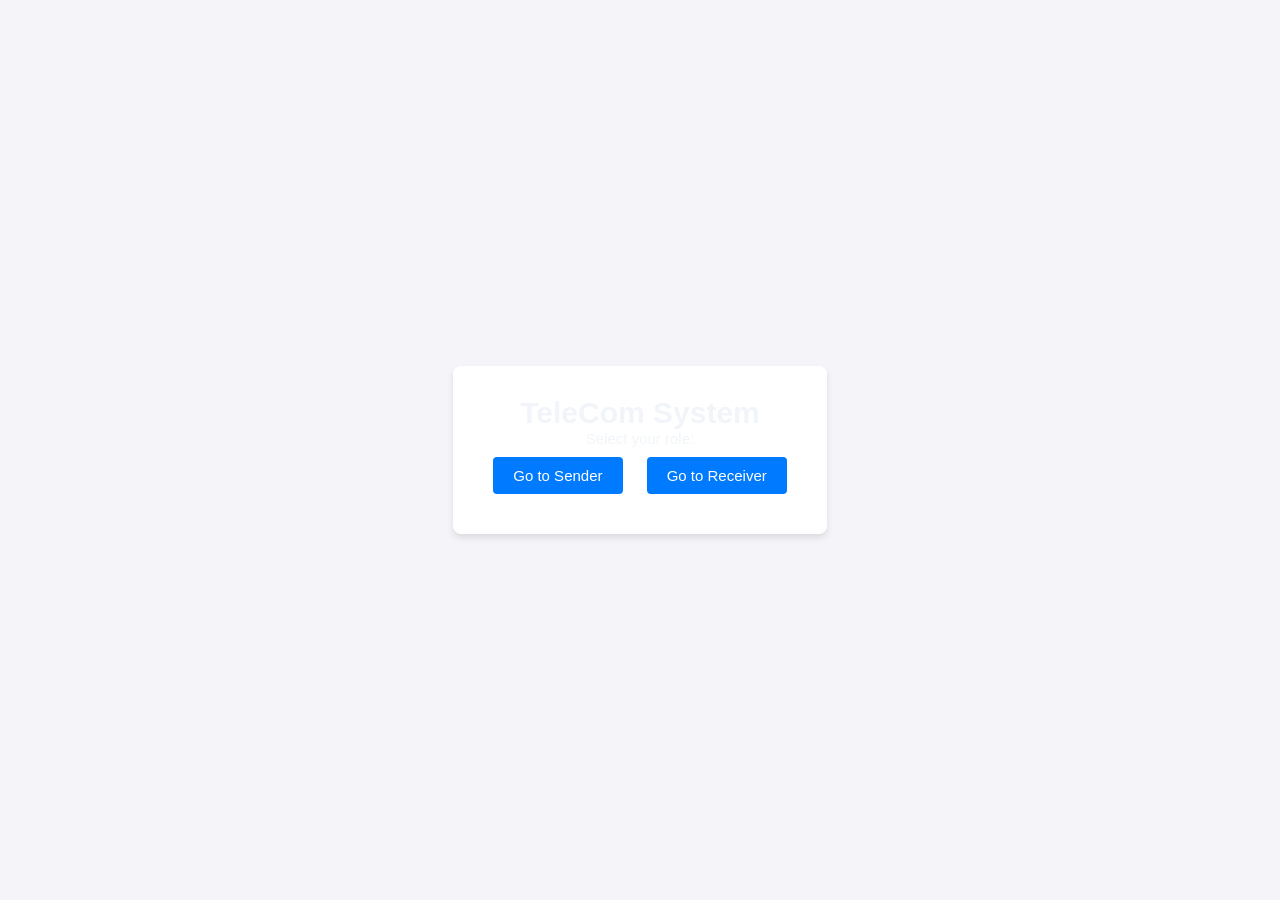
==== commit ef035248: "Complete Rehaul" ====
--- a/index.html
+++ b/index.html
@@ -3,277 +3,24 @@
 <head>
   <meta charset="UTF-8">
   <meta name="viewport" content="width=device-width, initial-scale=1.0, user-scalable=no">
-  <meta name="description" content="Lab 03 Tele-Communication System — visual data transfer via screen and camera using Hamming error correction.">
   <title>Lab03 — TeleCom System</title>
-  <link rel="preconnect" href="https://fonts.googleapis.com">
-  <link href="https://fonts.googleapis.com/css2?family=Inter:wght@300;400;500;600;700&family=JetBrains+Mono:wght@400;600&display=swap" rel="stylesheet">
   <link rel="stylesheet" href="style.css">
-
-  <script>
-    window._cvReady = false;
-    function _onOpenCvLoad() {
-      if (typeof cv !== 'undefined' && cv.Mat !== undefined) {
-        window._cvReady = true;
-        document.dispatchEvent(new Event('opencv-ready'));
-      } else if (typeof cv !== 'undefined') {
-        cv['onRuntimeInitialized'] = function () {
-          window._cvReady = true;
-          document.dispatchEvent(new Event('opencv-ready'));
-        };
-      }
-    }
-  </script>
-  <script async src="https://docs.opencv.org/4.9.0/opencv.js" onload="_onOpenCvLoad()"></script>
+  <style>
+    /* Simplistic landing page styles */
+    body { font-family: sans-serif; display: flex; justify-content: center; align-items: center; height: 100vh; margin: 0; background-color: #f4f4f9; }
+    .landing-page { text-align: center; background: white; padding: 2rem; border-radius: 8px; box-shadow: 0 4px 6px rgba(0,0,0,0.1); }
+    .role-links a { display: inline-block; margin: 10px; padding: 10px 20px; background-color: #007bff; color: white; text-decoration: none; border-radius: 4px; }
+    .role-links a:hover { background-color: #0056b3; }
+  </style>
 </head>
 <body>
-
-<!-- Screen: Role Selector -->
-<div id="screen-role" class="screen active">
-  <div class="role-page">
-
-    <div class="hero">
-      <h1 class="hero-title">TeleCom<span class="accent">Lab</span></h1>
-      <p class="hero-subtitle">Lab 03 — Visual Communication System</p>
+  <div class="landing-page">
+    <h1>TeleCom System</h1>
+    <p>Select your role:</p>
+    <div class="role-links">
+      <a href="sender.html" class="btn">Go to Sender</a>
+      <a href="receiver.html" class="btn">Go to Receiver</a>
     </div>
-
-    <div class="sys-strip" id="sys-strip">
-      <div class="sys-item" id="sys-cv">
-        <span class="sys-dot loading" id="cv-dot"></span>
-        <span class="sys-label">OpenCV</span>
-        <span class="sys-state" id="cv-state">loading</span>
-      </div>
-      <div class="sys-item" id="sys-camera">
-        <span class="sys-dot" id="cam-dot"></span>
-        <span class="sys-label">Camera</span>
-        <span class="sys-state" id="cam-state">—</span>
-      </div>
-      <div class="sys-item" id="sys-mic">
-        <span class="sys-dot" id="mic-dot"></span>
-        <span class="sys-label">Microphone</span>
-        <span class="sys-state" id="mic-state">—</span>
-      </div>
-    </div>
-
-    <div id="perm-gate">
-      <button class="btn btn-primary btn-perm" id="btn-grant-perms">
-        Grant Camera &amp; Microphone Access
-      </button>
-      <p class="perm-hint" id="perm-hint">Required before selecting a role</p>
-    </div>
-
-    <div class="role-cards" id="role-cards">
-      <button class="role-card" id="btn-role-sender" disabled>
-        <span class="rc-label">Sender</span>
-        <span class="rc-desc">Encode and display bit sequences</span>
-      </button>
-      <button class="role-card" id="btn-role-receiver" disabled>
-        <span class="rc-label">Receiver</span>
-        <span class="rc-desc">Capture and decode transmissions</span>
-      </button>
-    </div>
-
-    <div class="team-strip">
-      <span>Ansh Agrawal — 24B0909</span>
-      <span class="sep">·</span>
-      <span>Bibaswan Biswas — 24B0915</span>
-      <span class="sep">·</span>
-      <span>Prasoon Badjatya — 24B0916</span>
-      <span class="sep">·</span>
-      <span>Saksham Khandelwal — 24B0965</span>
-    </div>
-
-    <button class="debug-link" id="btn-role-debug">Open Diagnostics Console</button>
   </div>
-</div>
-
-<!-- Screen: Sender -->
-<div id="screen-sender" class="screen">
-  <div id="tx-canvas-wrapper">
-    <canvas id="tx-canvas"></canvas>
-    <button id="btn-fullscreen" class="fs-btn" title="Toggle fullscreen">⛶</button>
-  </div>
-
-  <div id="sender-panel">
-    <div class="panel-header">
-      <button class="back-btn" id="sender-back">← Back</button>
-      <h2 class="panel-title">Sender</h2>
-      <span id="sender-status-badge" class="status-badge idle">IDLE</span>
-    </div>
-
-    <div class="fields">
-      <div class="field-group">
-        <label class="field-label" for="msg-bits">Message bits <span class="field-hint">(up to 20 bits, binary)</span></label>
-        <input type="text" id="msg-bits" class="field-input mono"
-               placeholder="e.g. 0100011" maxlength="20" autocomplete="off"
-               inputmode="text">
-      </div>
-
-      <div class="field-group">
-        <label class="field-label" for="error-bit">Simulated Error Bit Index <span class="field-hint">(0-indexed, optional)</span></label>
-        <input type="number" id="error-bit" class="field-input" placeholder="none" min="0" max="19">
-      </div>
-    </div>
-
-    <div class="btn-row">
-      <button id="btn-show-calib" class="btn btn-primary" disabled>Start Transmission</button>
-      <button id="btn-reset-sender" class="btn btn-ghost">Reset</button>
-    </div>
-
-    <div id="sender-log" class="log-box" role="log" aria-live="polite"></div>
-  </div>
-</div>
-
-<!-- Screen: Receiver -->
-<div id="screen-receiver" class="screen">
-  <div class="rx-layout">
-
-    <div class="panel-header">
-      <button class="back-btn" id="receiver-back">← Back</button>
-      <h2 class="panel-title">Receiver</h2>
-      <span id="receiver-status-badge" class="status-badge idle">IDLE</span>
-    </div>
-
-    <div class="rx-top">
-      <div class="cam-wrapper">
-        <video id="rx-video" playsinline muted autoplay></video>
-        <canvas id="rx-overlay" class="cam-overlay"></canvas>
-        <div id="camera-hint" class="cam-hint">Camera not started</div>
-      </div>
-
-      <div class="debug-grid">
-        <div class="dbg-row"><span class="dbg-k">Markers</span><span id="dbg-markers" class="dbg-v">—</span></div>
-        <div class="dbg-row"><span class="dbg-k">Clock</span><span id="dbg-clock" class="dbg-v mono">—</span></div>
-        <div class="dbg-row"><span class="dbg-k">Cells</span><span id="dbg-cells" class="dbg-v mono">—</span></div>
-        <div class="dbg-row"><span class="dbg-k">RGB</span><span id="dbg-rgb" class="dbg-v mono small">—</span></div>
-        <div class="dbg-row"><span class="dbg-k">Symbols</span><span id="dbg-symbols" class="dbg-v">—</span></div>
-        <div class="dbg-row full"><span class="dbg-k">Bit buf</span><span id="dbg-bits" class="dbg-v mono small">—</span></div>
-      </div>
-    </div>
-
-    <div id="rx-result-area" class="result-card hidden" role="region" aria-label="Decoded message">
-      <div class="result-header">Decoded Message</div>
-      <div id="rx-message" class="result-msg mono"></div>
-      <div id="rx-err-info" class="rx-err-info ok"></div>
-      <div id="rx-meta" class="result-meta"></div>
-    </div>
-
-    <div class="btn-row">
-      <button id="btn-start-camera" class="btn btn-primary">Start Camera</button>
-      <button id="btn-calibrate" class="btn btn-secondary" disabled>Calibrate</button>
-      <button id="btn-reset-receiver" class="btn btn-ghost">Reset</button>
-    </div>
-
-    <div id="receiver-log" class="log-box" role="log" aria-live="polite"></div>
-  </div>
-</div>
-
-<!-- Screen: Debug Console -->
-<div id="screen-debug" class="screen">
-  <div class="debug-console">
-    <div class="panel-header debug-header">
-      <button class="back-btn" id="debug-back">← Back</button>
-      <h2 class="panel-title">Diagnostics Console</h2>
-    </div>
-
-    <div class="debug-sections">
-      <!-- Audio section -->
-      <section class="dbg-section">
-        <h3 class="dbg-section-title">Acoustic Tones</h3>
-        <div class="dbg-row-inline">
-          <button id="btn-dbg-ready" class="dbg-btn ready">READY — 1150+1450 Hz</button>
-          <button id="btn-dbg-ack" class="dbg-btn ack">ACK — 1750+2150 Hz</button>
-          <button id="btn-dbg-nack" class="dbg-btn nack">NACK — 2550+2950 Hz</button>
-        </div>
-      </section>
-
-      <section class="dbg-section">
-        <h3 class="dbg-section-title">Tone Detector</h3>
-        <div class="dbg-row-inline">
-          <button id="btn-dbg-listen-start" class="dbg-btn listen">Start Mic Listener</button>
-          <button id="btn-dbg-listen-stop" class="dbg-btn stop" disabled>Stop</button>
-        </div>
-        <div class="dbg-tone-display">
-          <span class="dbg-tone-label">Last detected:</span>
-          <span class="mono accent" id="dbg-tone-name">—</span>
-        </div>
-        <div id="dbg-fft-info" class="dbg-fft-box mono small">FFT levels will appear here when listening</div>
-      </section>
-
-      <!-- Vision section -->
-      <section class="dbg-section">
-        <h3 class="dbg-section-title">Vision Pipeline Diagnostics</h3>
-        <div class="dbg-row-inline">
-          <button id="btn-dbg-cam-start" class="dbg-btn listen">Start Camera Feed</button>
-          <button id="btn-dbg-cam-stop" class="dbg-btn stop" disabled>Stop</button>
-          <button id="btn-dbg-calib" class="dbg-btn ack" disabled>Sample Calibration</button>
-        </div>
-
-        <div class="dbg-vision-grid three-col">
-          <div class="dbg-vision-cell">
-            <span class="dbg-vision-label">Camera Feed (with overlay)</span>
-            <div class="dbg-cam-wrapper">
-              <video id="dbg-video" playsinline muted autoplay class="dbg-video"></video>
-              <canvas id="dbg-overlay" class="cam-overlay"></canvas>
-            </div>
-          </div>
-          <div class="dbg-vision-cell">
-            <span class="dbg-vision-label">Binary Mask (OpenCV V-Channel)</span>
-            <canvas id="dbg-binary-canvas" width="200" height="150" class="dbg-binary"></canvas>
-          </div>
-          <div class="dbg-vision-cell">
-            <span class="dbg-vision-label">Canonical Warped (400×400)</span>
-            <canvas id="dbg-warp-canvas" width="200" height="200" class="dbg-warp"></canvas>
-          </div>
-        </div>
-
-        <!-- Live Cell Color Swatches -->
-        <div class="dbg-swatches-box">
-          <span class="dbg-swatches-title">Live 2×2 Cell Classification (Raster: TL, TR, BL, BR):</span>
-          <div class="dbg-swatches-grid">
-            <div class="dbg-swatch-item" id="dbg-swatch-0">
-              <div class="dbg-swatch-color" id="dbg-swatch-color-0"></div>
-              <span class="dbg-swatch-label" id="dbg-swatch-name-0">TL: —</span>
-              <span class="dbg-swatch-bits mono" id="dbg-swatch-bits-0">00</span>
-            </div>
-            <div class="dbg-swatch-item" id="dbg-swatch-1">
-              <div class="dbg-swatch-color" id="dbg-swatch-color-1"></div>
-              <span class="dbg-swatch-label" id="dbg-swatch-name-1">TR: —</span>
-              <span class="dbg-swatch-bits mono" id="dbg-swatch-bits-1">01</span>
-            </div>
-            <div class="dbg-swatch-item" id="dbg-swatch-2">
-              <div class="dbg-swatch-color" id="dbg-swatch-color-2"></div>
-              <span class="dbg-swatch-label" id="dbg-swatch-name-2">BL: —</span>
-              <span class="dbg-swatch-bits mono" id="dbg-swatch-bits-2">10</span>
-            </div>
-            <div class="dbg-swatch-item" id="dbg-swatch-3">
-              <div class="dbg-swatch-color" id="dbg-swatch-color-3"></div>
-              <span class="dbg-swatch-label" id="dbg-swatch-name-3">BR: —</span>
-              <span class="dbg-swatch-bits mono" id="dbg-swatch-bits-3">11</span>
-            </div>
-          </div>
-        </div>
-
-        <div class="dbg-vision-stats">
-          <div class="dbg-stat"><span class="dbg-stat-k">Screen Quad</span><span id="dbg-v-markers" class="dbg-stat-v">—</span></div>
-          <div class="dbg-stat"><span class="dbg-stat-k">Candidates / FPS</span><span id="dbg-v-candidates" class="dbg-stat-v mono">—</span></div>
-          <div class="dbg-stat"><span class="dbg-stat-k">Clock State / Luma</span><span id="dbg-v-clock" class="dbg-stat-v mono">—</span></div>
-          <div class="dbg-stat"><span class="dbg-stat-k">Live 8-Bit Symbol</span><span id="dbg-v-symbol-bits" class="dbg-stat-v mono accent">—</span></div>
-          <div class="dbg-stat"><span class="dbg-stat-k">Cell RGB (TL, TR, BL, BR)</span><span id="dbg-v-rgb" class="dbg-stat-v mono small">—</span></div>
-        </div>
-      </section>
-    </div>
-
-    <div id="debug-log" class="log-box debug-log" role="log" aria-live="polite"></div>
-  </div>
-</div>
-
-<script src="js/layout.js"></script>
-<script src="js/hamming.js"></script>
-<script src="js/framing.js"></script>
-<script src="js/audio_tx.js"></script>
-<script src="js/audio_rx.js"></script>
-<script src="js/physical_tx.js"></script>
-<script src="js/physical_rx.js"></script>
-<script src="js/main.js"></script>
 </body>
 </html>
--- a/style.css
+++ b/style.css
@@ -14,7 +14,7 @@
   --success:   #10b981;
   --warn:      #f59e0b;
   --error:     #ef4444;
-  --font:      'Inter', -apple-system, BlinkMacSystemFont, 'Segoe UI', Roboto, sans-serif;
+  --font:      'Inter', sans-serif;
   --mono:      'JetBrains Mono', monospace;
   --r:         8px;
   --r-sm:      6px;
@@ -28,569 +28,123 @@
   background: var(--bg);
   color: var(--text);
   font-family: var(--font);
-  font-size: 1rem;
-  line-height: 1.5;
-  overflow-x: hidden;
-  -webkit-tap-highlight-color: transparent;
+  display: flex;
+  flex-direction: column;
 }
 
-.screen {
-  display: none;
-  min-height: 100dvh;
-  flex-direction: column;
-}
-.screen.active { display: flex; }
-
-/* Role Selector */
-.role-page {
-  flex: 1;
-  display: flex;
-  flex-direction: column;
-  align-items: center;
-  justify-content: center;
-  gap: 1.5rem;
-  padding: 2rem 1.25rem;
-}
-
-.hero { text-align: center; }
-.hero-title {
-  font-size: 1.85rem;
-  font-weight: 700;
-  letter-spacing: -0.02em;
-}
-.hero-title span { color: var(--accent); }
-.hero-subtitle {
-  font-size: 0.85rem;
-  color: var(--muted);
-  margin-top: 0.25rem;
-}
-
-.sys-strip {
-  display: flex;
-  justify-content: center;
-  gap: 0.5rem;
-  flex-wrap: wrap;
-}
-.sys-item {
+header {
   display: flex;
   align-items: center;
-  gap: 0.4rem;
+  gap: 1rem;
+  padding: 1rem;
   background: var(--surf);
-  border: 1px solid var(--border);
+  border-bottom: 1px solid var(--border);
+}
+header h2 { font-size: 1.2rem; margin: 0; }
+.badge {
+  font-family: var(--mono);
+  font-size: 0.75rem;
+  padding: 0.25rem 0.5rem;
   border-radius: var(--r-sm);
-  padding: 0.25rem 0.6rem;
-  font-size: 0.75rem;
-}
-.sys-dot {
-  width: 7px; height: 7px;
-  border-radius: 50%;
-  background: var(--muted);
-  flex-shrink: 0;
-}
-.sys-dot.loading { background: var(--warn); }
-.sys-dot.ok      { background: var(--success); }
-.sys-dot.fail    { background: var(--error); }
-.sys-label { font-weight: 500; color: var(--muted); }
-.sys-state { font-family: var(--mono); color: var(--text); font-size: 0.72rem; }
-
-#perm-gate {
-  display: flex;
-  flex-direction: column;
-  align-items: center;
-  gap: 0.4rem;
-}
-.btn-perm {
-  font-size: 0.85rem;
-  padding: 0.55rem 1.2rem;
-}
-.perm-hint {
-  font-size: 0.75rem;
-  color: var(--muted);
-}
-
-.role-cards {
-  display: flex;
-  gap: 0.85rem;
-  width: 100%;
-  max-width: 360px;
-}
-.role-card {
-  flex: 1;
-  display: flex;
-  flex-direction: column;
-  align-items: center;
-  gap: 0.3rem;
-  padding: 1.25rem 0.75rem;
-  background: var(--surf);
-  border: 1px solid var(--border);
-  border-radius: var(--r);
-  cursor: pointer;
-  color: var(--text);
-  font-family: var(--font);
-  transition: var(--t);
-  text-align: center;
-}
-.role-card:not(:disabled):hover {
-  border-color: var(--primary);
-  background: var(--surf2);
-}
-.role-card:disabled {
-  opacity: 0.4;
-  cursor: not-allowed;
-}
-.rc-label {
-  font-size: 1rem;
-  font-weight: 600;
-}
-.rc-desc {
-  font-size: 0.72rem;
-  color: var(--muted);
-  line-height: 1.3;
-}
-
-.team-strip {
-  font-size: 0.72rem;
-  color: var(--muted);
-  text-align: center;
-  display: flex;
-  gap: 0.4rem;
-  flex-wrap: wrap;
-  justify-content: center;
-  max-width: 480px;
-}
-.sep { color: var(--border); }
-
-.debug-link {
-  background: none;
-  border: none;
-  color: var(--muted);
-  font-size: 0.75rem;
-  cursor: pointer;
-  text-decoration: underline;
-  padding: 0.25rem;
-}
-.debug-link:hover { color: var(--text); }
-
-/* Panel Header */
-.panel-header {
-  display: flex;
-  align-items: center;
-  gap: 0.75rem;
-  padding: 0.65rem 1rem;
-  border-bottom: 1px solid var(--border);
-  background: var(--surf);
-  position: sticky;
-  top: 0;
-  z-index: 10;
-}
-.panel-title { font-size: 0.95rem; font-weight: 600; flex: 1; }
-.back-btn {
-  background: none;
-  border: 1px solid var(--border);
-  color: var(--muted);
-  font-family: var(--font);
-  font-size: 0.8rem;
-  padding: 0.25rem 0.6rem;
-  border-radius: var(--r-sm);
-  cursor: pointer;
-  transition: var(--t);
-}
-.back-btn:hover { border-color: var(--text); color: var(--text); }
-
-.status-badge {
-  font-size: 0.7rem;
-  font-weight: 600;
-  letter-spacing: 0.03em;
-  text-transform: uppercase;
-  padding: 0.2rem 0.55rem;
-  border-radius: var(--r-sm);
-  font-family: var(--mono);
-  white-space: nowrap;
-  border: 1px solid transparent;
-}
-.status-badge.idle     { background: var(--surf2); color: var(--muted); border-color: var(--border); }
-.status-badge.active   { background: rgba(56, 189, 248, 0.1); color: var(--accent); border-color: rgba(56, 189, 248, 0.25); }
-.status-badge.calib    { background: rgba(245, 158, 11, 0.1); color: var(--warn); border-color: rgba(245, 158, 11, 0.25); }
-.status-badge.success  { background: rgba(16, 185, 129, 0.1); color: var(--success); border-color: rgba(16, 185, 129, 0.25); }
-.status-badge.warn     { background: rgba(245, 158, 11, 0.1); color: var(--warn); border-color: rgba(245, 158, 11, 0.25); }
-.status-badge.error    { background: rgba(239, 68, 68, 0.1); color: var(--error); border-color: rgba(239, 68, 68, 0.25); }
-
-/* Sender */
-#screen-sender { background: #000; }
-#tx-canvas-wrapper {
-  flex: 0 0 auto;
-  display: flex;
-  align-items: center;
-  justify-content: center;
-  background: #000;
-  position: relative;
-}
-#tx-canvas { display: block; touch-action: none; }
-.fs-btn {
-  position: absolute; bottom: 8px; right: 8px;
-  background: rgba(255,255,255,0.1);
-  border: 1px solid rgba(255,255,255,0.15);
-  color: #fff;
-  font-size: 1rem;
-  width: 32px; height: 32px;
-  border-radius: var(--r-sm);
-  cursor: pointer;
-  transition: var(--t);
-  z-index: 5;
-}
-.fs-btn:hover { background: rgba(255,255,255,0.25); }
-
-#sender-panel {
-  flex: 1;
-  display: flex;
-  flex-direction: column;
-  overflow-y: auto;
-  background: var(--surf);
-  border-top: 1px solid var(--border);
-}
-
-.fields {
-  padding: 0.85rem 1rem 0.5rem;
-  display: flex; flex-direction: column; gap: 0.65rem;
-}
-.field-group { display: flex; flex-direction: column; gap: 0.25rem; }
-.field-label {
-  font-size: 0.75rem; font-weight: 500;
-  color: var(--muted);
-}
-.field-hint { font-weight: 400; color: #64748b; }
-.field-input {
-  background: var(--surf2);
-  border: 1px solid var(--border);
-  border-radius: var(--r-sm);
-  color: var(--text);
-  font-family: var(--font);
-  font-size: 0.88rem;
-  padding: 0.45rem 0.65rem;
-  outline: none;
-  transition: border-color var(--t);
-  width: 100%;
-}
-.field-input:focus { border-color: var(--accent); }
-.field-input.mono  { font-family: var(--mono); letter-spacing: 1.5px; }
-
-/* Receiver */
-#screen-receiver { background: var(--bg); }
-.rx-layout { display: flex; flex-direction: column; min-height: 100dvh; }
-
-.rx-top {
-  display: flex; gap: 0.75rem;
-  padding: 0.75rem 1rem;
-  align-items: flex-start;
-}
-.cam-wrapper {
-  position: relative; flex: 0 0 45%;
-  aspect-ratio: 4/3;
-  border-radius: var(--r-sm);
-  overflow: hidden;
   background: var(--surf2);
   border: 1px solid var(--border);
 }
-#rx-video {
-  width: 100%; height: 100%;
-  object-fit: cover; display: block;
+.badge.idle { color: var(--muted); }
+.badge.active { color: var(--accent); border-color: var(--accent); }
+.badge.calib { color: var(--warn); border-color: var(--warn); }
+.badge.success { color: var(--success); border-color: var(--success); }
+
+/* Common layout */
+main { flex: 1; display: flex; flex-direction: column; }
+section { padding: 1rem; }
+
+/* Sender UI */
+#tx-canvas-wrapper {
+  background: #000;
+  display: flex;
+  justify-content: center;
+  align-items: center;
+  padding: 1rem;
 }
-.cam-hint {
-  position: absolute; inset: 0;
-  display: flex; align-items: center; justify-content: center;
-  font-size: 0.75rem; color: var(--muted); background: var(--surf2);
+#tx-canvas {
+  max-width: 100%;
+  max-height: 50vh;
 }
-.cam-overlay {
-  position: absolute; inset: 0;
-  width: 100%; height: 100%;
-  pointer-events: none;
+.fields {
+  display: flex;
+  flex-direction: column;
+  gap: 0.5rem;
+  margin-bottom: 1rem;
 }
-
-.debug-grid {
-  flex: 1; display: flex; flex-direction: column; gap: 0.3rem;
-}
-.dbg-row {
-  display: flex; flex-direction: column;
+input {
   background: var(--surf2);
   border: 1px solid var(--border);
+  color: var(--text);
+  padding: 0.5rem;
   border-radius: var(--r-sm);
-  padding: 0.25rem 0.5rem;
+  font-family: var(--font);
 }
-.dbg-k {
-  font-size: 0.6rem; font-weight: 500;
-  text-transform: uppercase; letter-spacing: 0.04em; color: var(--muted);
+input[type="text"].mono { font-family: var(--mono); letter-spacing: 1.5px; }
+
+/* Receiver UI */
+.cam-wrapper {
+  position: relative;
+  width: 100%;
+  max-width: 600px;
+  aspect-ratio: 4/3;
+  background: #000;
+  border: 1px solid var(--border);
+  border-radius: var(--r);
+  overflow: hidden;
 }
-.dbg-v { font-size: 0.75rem; color: var(--accent); word-break: break-all; }
-.dbg-v.mono  { font-family: var(--mono); }
-.dbg-v.small { font-size: 0.65rem; }
+#rx-video, #rx-overlay {
+  position: absolute;
+  top: 0; left: 0;
+  width: 100%; height: 100%;
+}
+#rx-video { object-fit: cover; }
 
-/* Result card */
-.result-card {
-  margin: 0.5rem 1rem;
+/* Result Box */
+#rx-result-area {
   background: var(--surf2);
   border: 1px solid var(--border);
   border-left: 3px solid var(--success);
+  padding: 1rem;
   border-radius: var(--r);
-  padding: 0.85rem 1rem;
+  margin: 1rem;
 }
-.result-card.hidden { display: none; }
-.result-header {
-  font-size: 0.7rem; font-weight: 600;
-  text-transform: uppercase; letter-spacing: 0.04em;
-  color: var(--muted); margin-bottom: 0.35rem;
+#rx-message { font-family: var(--mono); font-size: 1.5rem; letter-spacing: 2px; }
+.err-bit { color: var(--error); text-decoration: underline wavy var(--error); }
+.rx-err-info { font-size: 0.85rem; margin-top: 0.5rem; }
+.rx-err-info.ok { color: var(--success); }
+.rx-err-info.error { color: var(--error); }
+
+/* Buttons & Logs */
+.btn-row { display: flex; gap: 0.5rem; padding: 1rem; }
+button {
+  background: var(--primary);
+  color: #fff;
+  border: none;
+  padding: 0.5rem 1rem;
+  border-radius: var(--r-sm);
+  cursor: pointer;
+  font-family: var(--font);
 }
-.result-msg {
-  font-size: 1.5rem; font-family: var(--mono); font-weight: 600;
-  letter-spacing: 2px; line-height: 1.2; word-break: break-all;
-}
-.err-bit { color: var(--error); text-decoration: underline wavy var(--error); }
-.rx-err-info { margin-top: 0.35rem; font-size: 0.78rem; }
-.rx-err-info.ok    { color: var(--success); }
-.rx-err-info.error { color: var(--error); }
-.result-meta { margin-top: 0.25rem; font-size: 0.7rem; color: var(--muted); }
+button:disabled { opacity: 0.5; cursor: not-allowed; }
+button#btn-reset-sender, button#btn-reset-receiver { background: var(--surf2); border: 1px solid var(--border); color: var(--muted); }
 
-/* Buttons */
-.btn-row {
-  display: flex; gap: 0.5rem; flex-wrap: wrap; padding: 0.5rem 1rem;
-}
-.btn {
-  display: inline-flex; align-items: center; justify-content: center;
-  font-family: var(--font); font-size: 0.82rem; font-weight: 500;
-  padding: 0.45rem 0.95rem; border-radius: var(--r-sm);
-  border: 1px solid transparent; cursor: pointer;
-  transition: var(--t); white-space: nowrap;
-}
-.btn:disabled { opacity: 0.35; cursor: not-allowed; }
-.btn-primary {
-  background: var(--primary); color: #fff;
-  border-color: var(--primary);
-}
-.btn-primary:not(:disabled):hover {
-  background: var(--primary-hover);
-}
-.btn-secondary {
-  background: var(--surf2); color: var(--text);
-  border-color: var(--border);
-}
-.btn-secondary:not(:disabled):hover {
-  border-color: var(--muted);
-}
-.btn-ghost {
-  background: transparent; color: var(--muted); border-color: var(--border);
-}
-.btn-ghost:hover { border-color: var(--muted); color: var(--text); }
-
-/* Activity Log */
 .log-box {
-  flex: 1; overflow-y: auto; background: var(--bg);
+  flex: 1;
+  background: var(--bg);
   border-top: 1px solid var(--border);
-  padding: 0.5rem 0.75rem;
-  font-family: var(--mono); font-size: 0.7rem; line-height: 1.6;
-  color: var(--muted); min-height: 80px; max-height: 160px;
+  padding: 1rem;
+  font-family: var(--mono);
+  font-size: 0.8rem;
+  color: var(--muted);
+  overflow-y: auto;
+  min-height: 150px;
 }
 .log-line.success { color: var(--success); }
-.log-line.warn    { color: var(--warn); }
-.log-line.error   { color: var(--error); }
-
-/* Diagnostics Panel */
-.debug-console {
-  display: flex; flex-direction: column;
-  min-height: 100dvh;
-  background: var(--bg);
-}
-.debug-header {
-  background: var(--surf);
-  border-bottom: 1px solid var(--border);
-}
-.debug-sections {
-  flex: 1;
-  overflow-y: auto;
-  padding: 1rem;
-  display: flex;
-  flex-direction: column;
-  gap: 0.85rem;
-}
-.dbg-section {
-  background: var(--surf);
-  border: 1px solid var(--border);
-  border-radius: var(--r);
-  padding: 0.85rem;
-}
-.dbg-section-title {
-  font-size: 0.75rem;
-  font-weight: 600;
-  color: var(--text);
-  margin-bottom: 0.65rem;
-  padding-bottom: 0.35rem;
-  border-bottom: 1px solid var(--border);
-}
-.dbg-row-inline {
-  display: flex;
-  gap: 0.4rem;
-  flex-wrap: wrap;
-  margin-bottom: 0.5rem;
-}
-.dbg-btn {
-  font-family: var(--mono);
-  font-size: 0.72rem;
-  font-weight: 500;
-  padding: 0.35rem 0.7rem;
-  border-radius: var(--r-sm);
-  border: 1px solid var(--border);
-  cursor: pointer;
-  transition: var(--t);
-  background: var(--surf2);
-  color: var(--text);
-}
-.dbg-btn:hover { border-color: var(--muted); }
-.dbg-btn:disabled { opacity: 0.35; cursor: not-allowed; }
-
-.dbg-tone-display {
-  display: flex; align-items: center; gap: 0.4rem;
-  font-size: 0.78rem;
-}
-.dbg-tone-label { color: var(--muted); }
-
-.dbg-fft-box {
-  margin-top: 0.4rem;
-  background: var(--bg);
-  border: 1px solid var(--border);
-  border-radius: var(--r-sm);
-  padding: 0.4rem 0.6rem;
-  font-size: 0.65rem;
-  color: var(--muted);
-  min-height: 3rem;
-  line-height: 1.5;
-  white-space: pre-wrap;
-}
-
-.dbg-vision-grid {
-  display: flex;
-  gap: 0.65rem;
-  margin-bottom: 0.5rem;
-  flex-wrap: wrap;
-}
-.dbg-vision-grid.three-col .dbg-vision-cell {
-  flex: 1 1 140px;
-  min-width: 120px;
-}
-.dbg-vision-cell {
-  flex: 1;
-  display: flex;
-  flex-direction: column;
-  gap: 0.25rem;
-}
-.dbg-cam-wrapper {
-  position: relative;
-  width: 100%;
-  aspect-ratio: 4/3;
-  border-radius: var(--r-sm);
-  overflow: hidden;
-  background: var(--surf2);
-  border: 1px solid var(--border);
-}
-.dbg-vision-label {
-  font-size: 0.65rem;
-  font-weight: 500;
-  color: var(--muted);
-}
-.dbg-video {
-  width: 100%;
-  height: 100%;
-  object-fit: cover;
-  display: block;
-}
-.dbg-binary, .dbg-warp {
-  width: 100%;
-  aspect-ratio: 4/3;
-  border-radius: var(--r-sm);
-  background: var(--surf2);
-  border: 1px solid var(--border);
-  object-fit: contain;
-  image-rendering: pixelated;
-  display: block;
-}
-.dbg-warp {
-  aspect-ratio: 1;
-}
-
-.dbg-swatches-box {
-  background: var(--surf2);
-  border: 1px solid var(--border);
-  border-radius: var(--r-sm);
-  padding: 0.5rem 0.65rem;
-  margin-bottom: 0.5rem;
-  display: flex;
-  flex-direction: column;
-  gap: 0.35rem;
-}
-.dbg-swatches-title {
-  font-size: 0.65rem;
-  font-weight: 500;
-  color: var(--muted);
-}
-.dbg-swatches-grid {
-  display: grid;
-  grid-template-columns: repeat(4, 1fr);
-  gap: 0.4rem;
-}
-.dbg-swatch-item {
-  display: flex;
-  align-items: center;
-  gap: 0.35rem;
-  background: var(--surf);
-  border: 1px solid var(--border);
-  border-radius: var(--r-sm);
-  padding: 0.25rem 0.4rem;
-}
-.dbg-swatch-color {
-  width: 14px;
-  height: 14px;
-  border-radius: 3px;
-  background: #333;
-  border: 1px solid rgba(255,255,255,0.15);
-  flex-shrink: 0;
-}
-.dbg-swatch-label {
-  font-size: 0.68rem;
-  color: var(--text);
-  flex: 1;
-}
-.dbg-swatch-bits {
-  font-size: 0.65rem;
-  color: var(--accent);
-}
-
-.dbg-vision-stats {
-  display: flex;
-  flex-direction: column;
-  gap: 0.25rem;
-}
-.dbg-stat {
-  display: flex;
-  justify-content: space-between;
-  align-items: center;
-  padding: 0.2rem 0.45rem;
-  background: var(--surf2);
-  border-radius: var(--r-sm);
-  border: 1px solid var(--border);
-  font-size: 0.7rem;
-}
-.dbg-stat-k { color: var(--muted); font-size: 0.65rem; }
-.dbg-stat-v { color: var(--accent); font-family: var(--mono); }
-.dbg-stat-v.small { font-size: 0.6rem; }
-
-.debug-log {
-  max-height: 140px;
-  margin: 0 1rem 1rem;
-  border-radius: var(--r-sm);
-  border: 1px solid var(--border);
-}
-
-.mono   { font-family: var(--mono); }
-.small  { font-size: 0.65rem; }
+.log-line.warn { color: var(--warn); }
+.log-line.error { color: var(--error); }
 .hidden { display: none !important; }
-
-::-webkit-scrollbar       { width: 4px; }
-::-webkit-scrollbar-track { background: transparent; }
-::-webkit-scrollbar-thumb { background: var(--border); border-radius: 2px; }
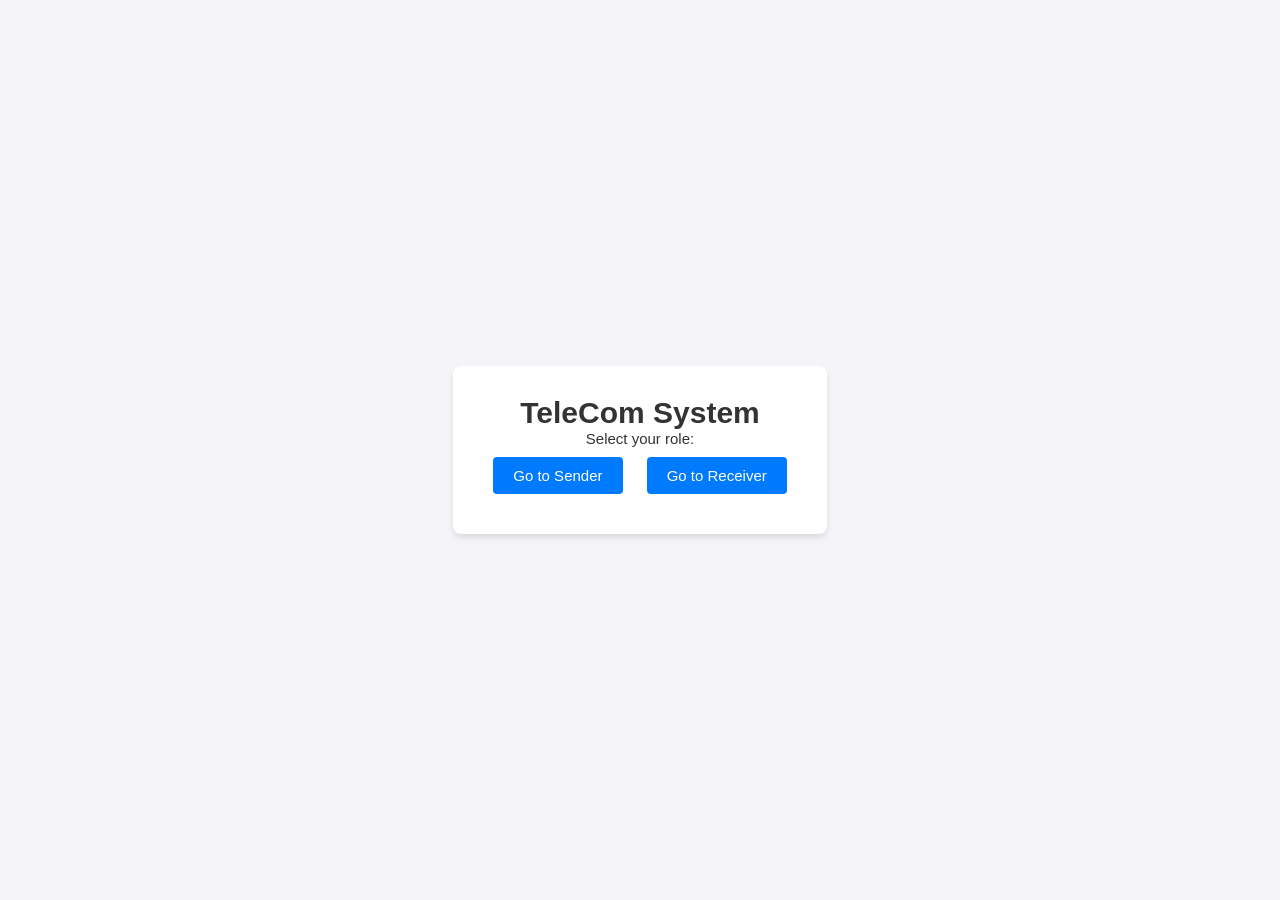
==== commit 5545f7ab: "frame handled" ====
--- a/index.html
+++ b/index.html
@@ -8,7 +8,7 @@
   <style>
     /* Simplistic landing page styles */
     body { font-family: sans-serif; display: flex; justify-content: center; align-items: center; height: 100vh; margin: 0; background-color: #f4f4f9; }
-    .landing-page { text-align: center; background: white; padding: 2rem; border-radius: 8px; box-shadow: 0 4px 6px rgba(0,0,0,0.1); }
+    .landing-page { text-align: center; background: white; padding: 2rem; border-radius: 8px; box-shadow: 0 4px 6px rgba(0,0,0,0.1); color: #333; }
     .role-links a { display: inline-block; margin: 10px; padding: 10px 20px; background-color: #007bff; color: white; text-decoration: none; border-radius: 4px; }
     .role-links a:hover { background-color: #0056b3; }
   </style>
--- a/style.css
+++ b/style.css
@@ -1,28 +1,40 @@
 @import url('https://fonts.googleapis.com/css2?family=Inter:wght@400;500;600;700&family=JetBrains+Mono:wght@400;500;600&display=swap');
 
 :root {
-  --bg:        #090a0f;
-  --surf:      #111218;
-  --surf2:     #171821;
-  --border:    #232530;
-  --primary:   #4f46e5;
+  --bg: #090a0f;
+  --surf: #111218;
+  --surf2: #171821;
+  --border: #232530;
+  --primary: #4f46e5;
   --primary-hover: #4338ca;
+  --main-text: #000000;
   --secondary: #10b981;
-  --accent:    #38bdf8;
-  --text:      #f1f5f9;
-  --muted:     #94a3b8;
-  --success:   #10b981;
-  --warn:      #f59e0b;
-  --error:     #ef4444;
-  --font:      'Inter', sans-serif;
-  --mono:      'JetBrains Mono', monospace;
-  --r:         8px;
-  --r-sm:      6px;
-  --t:         0.15s ease;
-}
-
-*, *::before, *::after { box-sizing: border-box; margin: 0; padding: 0; }
-html { height: 100%; font-size: 15px; }
+  --accent: #38bdf8;
+  --text: #f1f5f9;
+  --muted: #94a3b8;
+  --success: #10b981;
+  --warn: #f59e0b;
+  --error: #ef4444;
+  --font: 'Inter', sans-serif;
+  --mono: 'JetBrains Mono', monospace;
+  --r: 8px;
+  --r-sm: 6px;
+  --t: 0.15s ease;
+}
+
+*,
+*::before,
+*::after {
+  box-sizing: border-box;
+  margin: 0;
+  padding: 0;
+}
+
+html {
+  height: 100%;
+  font-size: 15px;
+}
+
 body {
   min-height: 100%;
   background: var(--bg);
@@ -40,7 +52,16 @@
   background: var(--surf);
   border-bottom: 1px solid var(--border);
 }
-header h2 { font-size: 1.2rem; margin: 0; }
+
+header h1 {
+  color: var(--main-text);
+}
+
+header h2 {
+  font-size: 1.2rem;
+  margin: 0;
+}
+
 .badge {
   font-family: var(--mono);
   font-size: 0.75rem;
@@ -49,14 +70,36 @@
   background: var(--surf2);
   border: 1px solid var(--border);
 }
-.badge.idle { color: var(--muted); }
-.badge.active { color: var(--accent); border-color: var(--accent); }
-.badge.calib { color: var(--warn); border-color: var(--warn); }
-.badge.success { color: var(--success); border-color: var(--success); }
+
+.badge.idle {
+  color: var(--muted);
+}
+
+.badge.active {
+  color: var(--accent);
+  border-color: var(--accent);
+}
+
+.badge.calib {
+  color: var(--warn);
+  border-color: var(--warn);
+}
+
+.badge.success {
+  color: var(--success);
+  border-color: var(--success);
+}
 
 /* Common layout */
-main { flex: 1; display: flex; flex-direction: column; }
-section { padding: 1rem; }
+main {
+  flex: 1;
+  display: flex;
+  flex-direction: column;
+}
+
+section {
+  padding: 1rem;
+}
 
 /* Sender UI */
 #tx-canvas-wrapper {
@@ -66,16 +109,19 @@
   align-items: center;
   padding: 1rem;
 }
+
 #tx-canvas {
   max-width: 100%;
   max-height: 50vh;
 }
+
 .fields {
   display: flex;
   flex-direction: column;
   gap: 0.5rem;
   margin-bottom: 1rem;
 }
+
 input {
   background: var(--surf2);
   border: 1px solid var(--border);
@@ -84,7 +130,11 @@
   border-radius: var(--r-sm);
   font-family: var(--font);
 }
-input[type="text"].mono { font-family: var(--mono); letter-spacing: 1.5px; }
+
+input[type="text"].mono {
+  font-family: var(--mono);
+  letter-spacing: 1.5px;
+}
 
 /* Receiver UI */
 .cam-wrapper {
@@ -97,12 +147,19 @@
   border-radius: var(--r);
   overflow: hidden;
 }
-#rx-video, #rx-overlay {
+
+#rx-video,
+#rx-overlay {
   position: absolute;
-  top: 0; left: 0;
-  width: 100%; height: 100%;
-}
-#rx-video { object-fit: cover; }
+  top: 0;
+  left: 0;
+  width: 100%;
+  height: 100%;
+}
+
+#rx-video {
+  object-fit: cover;
+}
 
 /* Result Box */
 #rx-result-area {
@@ -113,14 +170,38 @@
   border-radius: var(--r);
   margin: 1rem;
 }
-#rx-message { font-family: var(--mono); font-size: 1.5rem; letter-spacing: 2px; }
-.err-bit { color: var(--error); text-decoration: underline wavy var(--error); }
-.rx-err-info { font-size: 0.85rem; margin-top: 0.5rem; }
-.rx-err-info.ok { color: var(--success); }
-.rx-err-info.error { color: var(--error); }
+
+#rx-message {
+  font-family: var(--mono);
+  font-size: 1.5rem;
+  letter-spacing: 2px;
+}
+
+.err-bit {
+  color: var(--error);
+  text-decoration: underline wavy var(--error);
+}
+
+.rx-err-info {
+  font-size: 0.85rem;
+  margin-top: 0.5rem;
+}
+
+.rx-err-info.ok {
+  color: var(--success);
+}
+
+.rx-err-info.error {
+  color: var(--error);
+}
 
 /* Buttons & Logs */
-.btn-row { display: flex; gap: 0.5rem; padding: 1rem; }
+.btn-row {
+  display: flex;
+  gap: 0.5rem;
+  padding: 1rem;
+}
+
 button {
   background: var(--primary);
   color: #fff;
@@ -130,8 +211,18 @@
   cursor: pointer;
   font-family: var(--font);
 }
-button:disabled { opacity: 0.5; cursor: not-allowed; }
-button#btn-reset-sender, button#btn-reset-receiver { background: var(--surf2); border: 1px solid var(--border); color: var(--muted); }
+
+button:disabled {
+  opacity: 0.5;
+  cursor: not-allowed;
+}
+
+button#btn-reset-sender,
+button#btn-reset-receiver {
+  background: var(--surf2);
+  border: 1px solid var(--border);
+  color: var(--muted);
+}
 
 .log-box {
   flex: 1;
@@ -144,7 +235,66 @@
   overflow-y: auto;
   min-height: 150px;
 }
-.log-line.success { color: var(--success); }
-.log-line.warn { color: var(--warn); }
-.log-line.error { color: var(--error); }
-.hidden { display: none !important; }
+
+.log-line.success {
+  color: var(--success);
+}
+
+.log-line.warn {
+  color: var(--warn);
+}
+
+.log-line.error {
+  color: var(--error);
+}
+
+.hidden {
+  display: none !important;
+}
+
+form: uppercase;
+letter-spacing: .3px;
+font-size: .65rem;
+}
+
+.dbg-stat-v {
+  color: var(--secondary);
+  font-family: var(--mono);
+}
+
+.dbg-stat-v.small {
+  font-size: .62rem;
+}
+
+.debug-log {
+  max-height: 160px;
+  margin: 0 1rem 1rem;
+  border-radius: var(--r-sm);
+  border: 1px solid var(--border);
+}
+
+/* ─── UTILITY ───────────────────────────────────────────────────────────── */
+.mono {
+  font-family: var(--mono);
+}
+
+.small {
+  font-size: .68rem;
+}
+
+.hidden {
+  display: none !important;
+}
+
+::-webkit-scrollbar {
+  width: 4px;
+}
+
+::-webkit-scrollbar-track {
+  background: transparent;
+}
+
+::-webkit-scrollbar-thumb {
+  background: var(--border);
+  border-radius: 2px;
+}
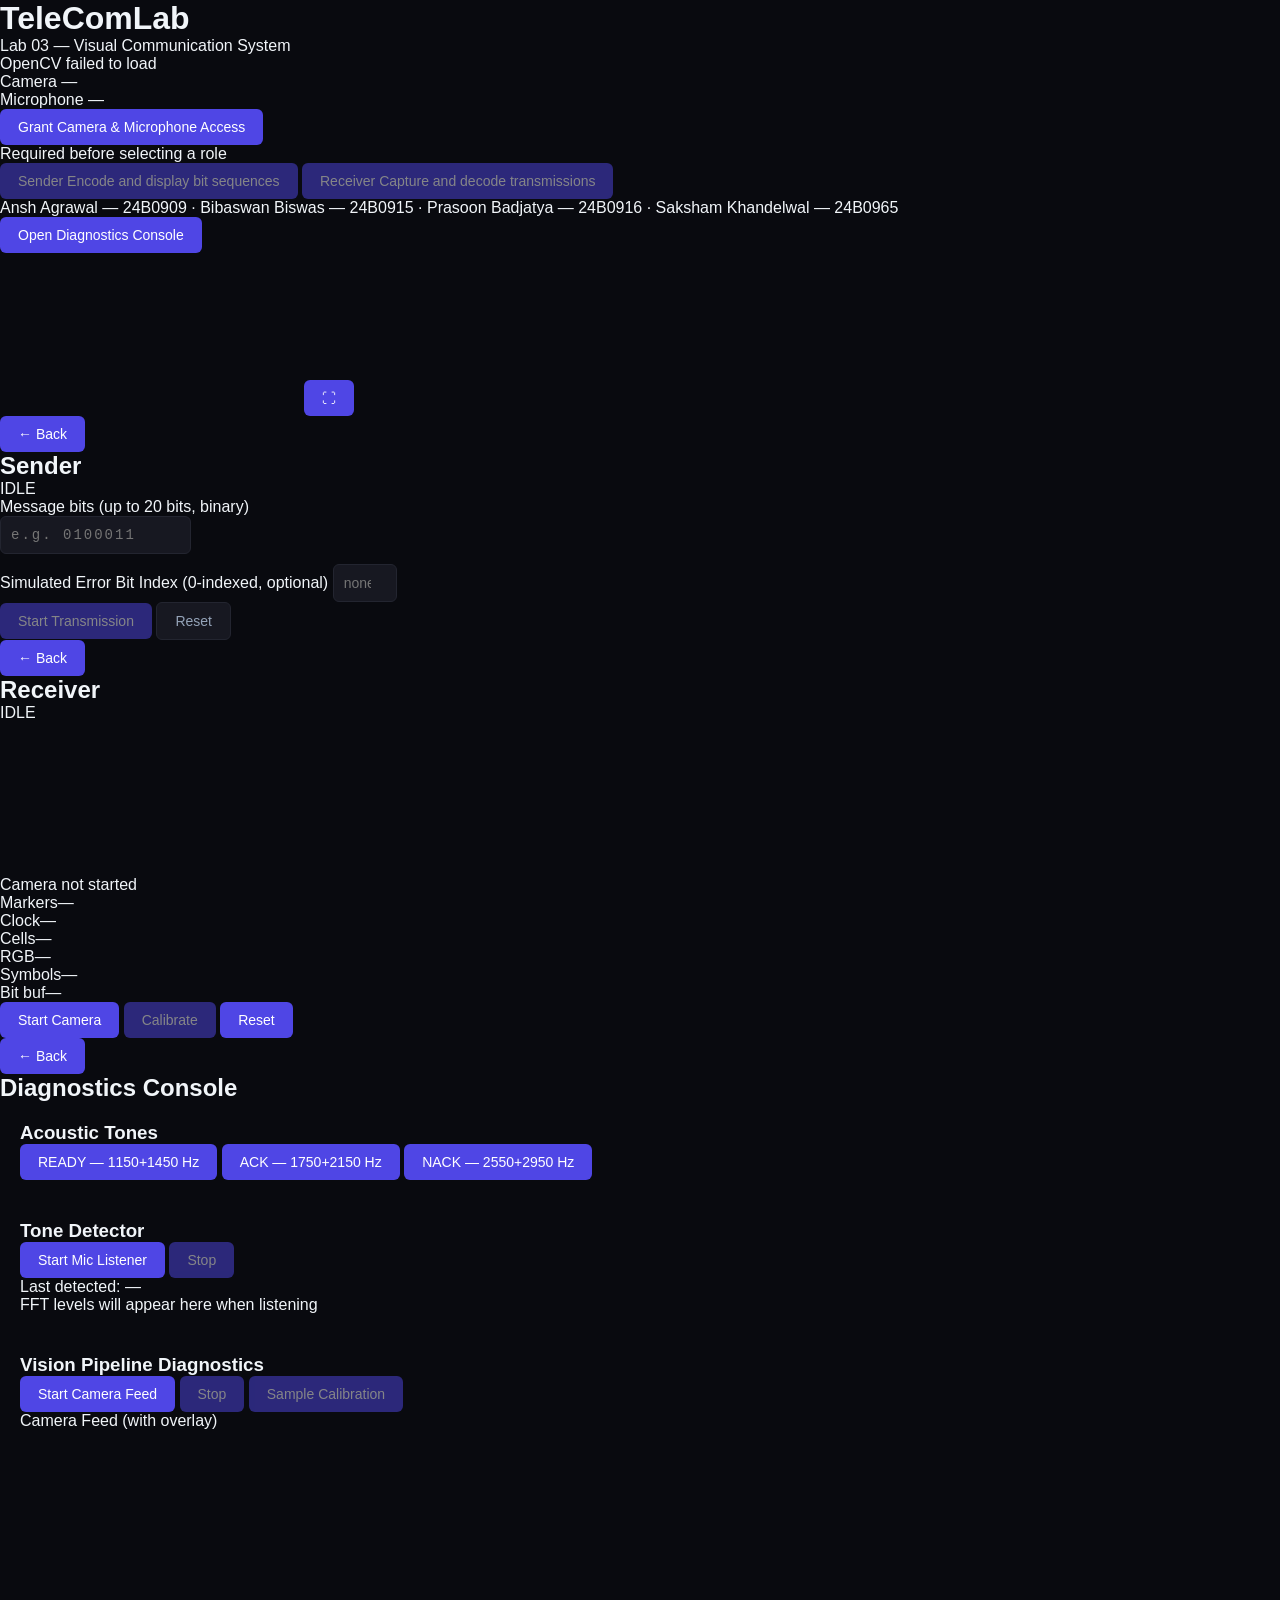
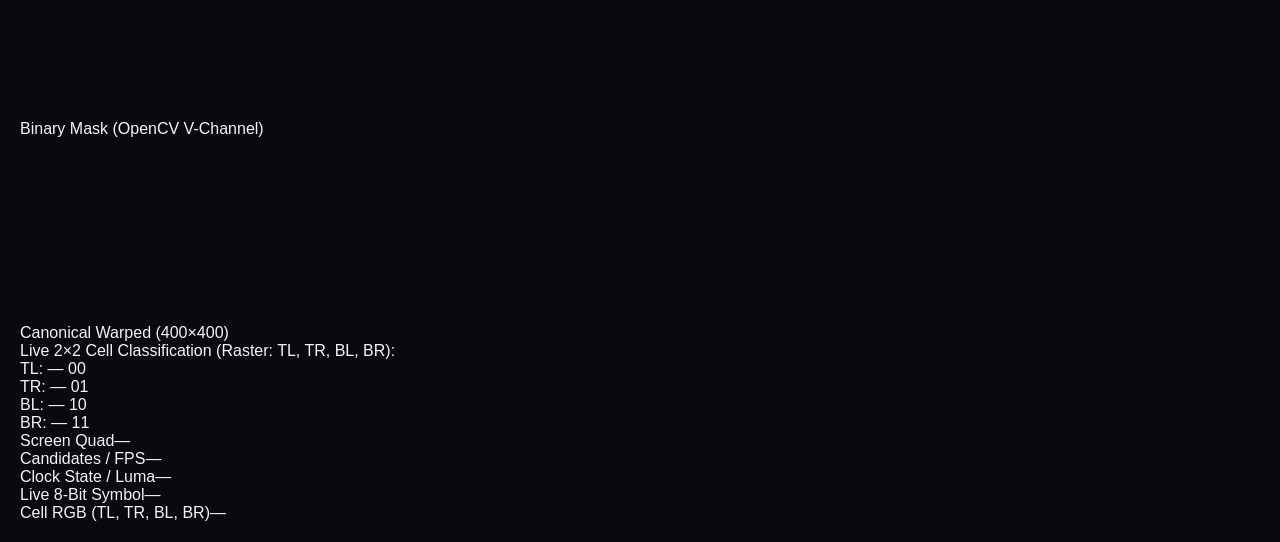
==== commit f5a5342e: "Refactor OpenCV load functions and timeout handling Refactor OpenCV loading functions to improve rea" ====
--- a/index.html
+++ b/index.html
@@ -3,24 +3,292 @@
 <head>
   <meta charset="UTF-8">
   <meta name="viewport" content="width=device-width, initial-scale=1.0, user-scalable=no">
+  <meta name="description" content="Lab 03 Tele-Communication System — visual data transfer via screen and camera using Hamming error correction.">
   <title>Lab03 — TeleCom System</title>
+  <link rel="preconnect" href="https://fonts.googleapis.com">
+  <link href="https://fonts.googleapis.com/css2?family=Inter:wght@300;400;500;600;700&family=JetBrains+Mono:wght@400;600&display=swap" rel="stylesheet">
   <link rel="stylesheet" href="style.css">
-  <style>
-    /* Simplistic landing page styles */
-    body { font-family: sans-serif; display: flex; justify-content: center; align-items: center; height: 100vh; margin: 0; background-color: #f4f4f9; }
-    .landing-page { text-align: center; background: white; padding: 2rem; border-radius: 8px; box-shadow: 0 4px 6px rgba(0,0,0,0.1); color: #333; }
-    .role-links a { display: inline-block; margin: 10px; padding: 10px 20px; background-color: #007bff; color: white; text-decoration: none; border-radius: 4px; }
-    .role-links a:hover { background-color: #0056b3; }
-  </style>
+
+  <script>
+window._cvReady = false;
+
+function _markCvReady() {
+  if (window._cvReady) return;
+  window._cvReady = true;
+  document.dispatchEvent(new Event('opencv-ready'));
+}
+
+function _onOpenCvLoad() {
+  const started = Date.now();
+  const t = setInterval(() => {
+    if (typeof cv !== 'undefined' && cv.Mat) {
+      clearInterval(t);
+      _markCvReady();
+    } else if (Date.now() - started > 60000) {
+      clearInterval(t);
+      document.getElementById('cv-state').textContent = 'failed (timeout)';
+      document.getElementById('cv-dot').className = 'sys-dot fail';
+    }
+  }, 200);
+}
+
+function _onOpenCvError() {
+  document.getElementById('cv-state').textContent = 'failed to load';
+  document.getElementById('cv-dot').className = 'sys-dot fail';
+}
+</script>
+<script async src="https://docs.opencv.org/4.9.0/opencv.js"
+        onload="_onOpenCvLoad()" onerror="_onOpenCvError()"></script>
 </head>
 <body>
-  <div class="landing-page">
-    <h1>TeleCom System</h1>
-    <p>Select your role:</p>
-    <div class="role-links">
-      <a href="sender.html" class="btn">Go to Sender</a>
-      <a href="receiver.html" class="btn">Go to Receiver</a>
-    </div>
-  </div>
+
+<!-- Screen: Role Selector -->
+<div id="screen-role" class="screen active">
+  <div class="role-page">
+
+    <div class="hero">
+      <h1 class="hero-title">TeleCom<span class="accent">Lab</span></h1>
+      <p class="hero-subtitle">Lab 03 — Visual Communication System</p>
+    </div>
+
+    <div class="sys-strip" id="sys-strip">
+      <div class="sys-item" id="sys-cv">
+        <span class="sys-dot loading" id="cv-dot"></span>
+        <span class="sys-label">OpenCV</span>
+        <span class="sys-state" id="cv-state">loading</span>
+      </div>
+      <div class="sys-item" id="sys-camera">
+        <span class="sys-dot" id="cam-dot"></span>
+        <span class="sys-label">Camera</span>
+        <span class="sys-state" id="cam-state">—</span>
+      </div>
+      <div class="sys-item" id="sys-mic">
+        <span class="sys-dot" id="mic-dot"></span>
+        <span class="sys-label">Microphone</span>
+        <span class="sys-state" id="mic-state">—</span>
+      </div>
+    </div>
+
+    <div id="perm-gate">
+      <button class="btn btn-primary btn-perm" id="btn-grant-perms">
+        Grant Camera &amp; Microphone Access
+      </button>
+      <p class="perm-hint" id="perm-hint">Required before selecting a role</p>
+    </div>
+
+    <div class="role-cards" id="role-cards">
+      <button class="role-card" id="btn-role-sender" disabled>
+        <span class="rc-label">Sender</span>
+        <span class="rc-desc">Encode and display bit sequences</span>
+      </button>
+      <button class="role-card" id="btn-role-receiver" disabled>
+        <span class="rc-label">Receiver</span>
+        <span class="rc-desc">Capture and decode transmissions</span>
+      </button>
+    </div>
+
+    <div class="team-strip">
+      <span>Ansh Agrawal — 24B0909</span>
+      <span class="sep">·</span>
+      <span>Bibaswan Biswas — 24B0915</span>
+      <span class="sep">·</span>
+      <span>Prasoon Badjatya — 24B0916</span>
+      <span class="sep">·</span>
+      <span>Saksham Khandelwal — 24B0965</span>
+    </div>
+
+    <button class="debug-link" id="btn-role-debug">Open Diagnostics Console</button>
+  </div>
+</div>
+
+<!-- Screen: Sender -->
+<div id="screen-sender" class="screen">
+  <div id="tx-canvas-wrapper">
+    <canvas id="tx-canvas"></canvas>
+    <button id="btn-fullscreen" class="fs-btn" title="Toggle fullscreen">⛶</button>
+  </div>
+
+  <div id="sender-panel">
+    <div class="panel-header">
+      <button class="back-btn" id="sender-back">← Back</button>
+      <h2 class="panel-title">Sender</h2>
+      <span id="sender-status-badge" class="status-badge idle">IDLE</span>
+    </div>
+
+    <div class="fields">
+      <div class="field-group">
+        <label class="field-label" for="msg-bits">Message bits <span class="field-hint">(up to 20 bits, binary)</span></label>
+        <input type="text" id="msg-bits" class="field-input mono"
+               placeholder="e.g. 0100011" maxlength="20" autocomplete="off"
+               inputmode="text">
+      </div>
+
+      <div class="field-group">
+        <label class="field-label" for="error-bit">Simulated Error Bit Index <span class="field-hint">(0-indexed, optional)</span></label>
+        <input type="number" id="error-bit" class="field-input" placeholder="none" min="0" max="19">
+      </div>
+    </div>
+
+    <div class="btn-row">
+      <button id="btn-show-calib" class="btn btn-primary" disabled>Start Transmission</button>
+      <button id="btn-reset-sender" class="btn btn-ghost">Reset</button>
+    </div>
+
+    <div id="sender-log" class="log-box" role="log" aria-live="polite"></div>
+  </div>
+</div>
+
+<!-- Screen: Receiver -->
+<div id="screen-receiver" class="screen">
+  <div class="rx-layout">
+
+    <div class="panel-header">
+      <button class="back-btn" id="receiver-back">← Back</button>
+      <h2 class="panel-title">Receiver</h2>
+      <span id="receiver-status-badge" class="status-badge idle">IDLE</span>
+    </div>
+
+    <div class="rx-top">
+      <div class="cam-wrapper">
+        <video id="rx-video" playsinline muted autoplay></video>
+        <canvas id="rx-overlay" class="cam-overlay"></canvas>
+        <div id="camera-hint" class="cam-hint">Camera not started</div>
+      </div>
+
+      <div class="debug-grid">
+        <div class="dbg-row"><span class="dbg-k">Markers</span><span id="dbg-markers" class="dbg-v">—</span></div>
+        <div class="dbg-row"><span class="dbg-k">Clock</span><span id="dbg-clock" class="dbg-v mono">—</span></div>
+        <div class="dbg-row"><span class="dbg-k">Cells</span><span id="dbg-cells" class="dbg-v mono">—</span></div>
+        <div class="dbg-row"><span class="dbg-k">RGB</span><span id="dbg-rgb" class="dbg-v mono small">—</span></div>
+        <div class="dbg-row"><span class="dbg-k">Symbols</span><span id="dbg-symbols" class="dbg-v">—</span></div>
+        <div class="dbg-row full"><span class="dbg-k">Bit buf</span><span id="dbg-bits" class="dbg-v mono small">—</span></div>
+      </div>
+    </div>
+
+    <div id="rx-result-area" class="result-card hidden" role="region" aria-label="Decoded message">
+      <div class="result-header">Decoded Message</div>
+      <div id="rx-message" class="result-msg mono"></div>
+      <div id="rx-err-info" class="rx-err-info ok"></div>
+      <div id="rx-meta" class="result-meta"></div>
+    </div>
+
+    <div class="btn-row">
+      <button id="btn-start-camera" class="btn btn-primary">Start Camera</button>
+      <button id="btn-calibrate" class="btn btn-secondary" disabled>Calibrate</button>
+      <button id="btn-reset-receiver" class="btn btn-ghost">Reset</button>
+    </div>
+
+    <div id="receiver-log" class="log-box" role="log" aria-live="polite"></div>
+  </div>
+</div>
+
+<!-- Screen: Debug Console -->
+<div id="screen-debug" class="screen">
+  <div class="debug-console">
+    <div class="panel-header debug-header">
+      <button class="back-btn" id="debug-back">← Back</button>
+      <h2 class="panel-title">Diagnostics Console</h2>
+    </div>
+
+    <div class="debug-sections">
+      <!-- Audio section -->
+      <section class="dbg-section">
+        <h3 class="dbg-section-title">Acoustic Tones</h3>
+        <div class="dbg-row-inline">
+          <button id="btn-dbg-ready" class="dbg-btn ready">READY — 1150+1450 Hz</button>
+          <button id="btn-dbg-ack" class="dbg-btn ack">ACK — 1750+2150 Hz</button>
+          <button id="btn-dbg-nack" class="dbg-btn nack">NACK — 2550+2950 Hz</button>
+        </div>
+      </section>
+
+      <section class="dbg-section">
+        <h3 class="dbg-section-title">Tone Detector</h3>
+        <div class="dbg-row-inline">
+          <button id="btn-dbg-listen-start" class="dbg-btn listen">Start Mic Listener</button>
+          <button id="btn-dbg-listen-stop" class="dbg-btn stop" disabled>Stop</button>
+        </div>
+        <div class="dbg-tone-display">
+          <span class="dbg-tone-label">Last detected:</span>
+          <span class="mono accent" id="dbg-tone-name">—</span>
+        </div>
+        <div id="dbg-fft-info" class="dbg-fft-box mono small">FFT levels will appear here when listening</div>
+      </section>
+
+      <!-- Vision section -->
+      <section class="dbg-section">
+        <h3 class="dbg-section-title">Vision Pipeline Diagnostics</h3>
+        <div class="dbg-row-inline">
+          <button id="btn-dbg-cam-start" class="dbg-btn listen">Start Camera Feed</button>
+          <button id="btn-dbg-cam-stop" class="dbg-btn stop" disabled>Stop</button>
+          <button id="btn-dbg-calib" class="dbg-btn ack" disabled>Sample Calibration</button>
+        </div>
+
+        <div class="dbg-vision-grid three-col">
+          <div class="dbg-vision-cell">
+            <span class="dbg-vision-label">Camera Feed (with overlay)</span>
+            <div class="dbg-cam-wrapper">
+              <video id="dbg-video" playsinline muted autoplay class="dbg-video"></video>
+              <canvas id="dbg-overlay" class="cam-overlay"></canvas>
+            </div>
+          </div>
+          <div class="dbg-vision-cell">
+            <span class="dbg-vision-label">Binary Mask (OpenCV V-Channel)</span>
+            <canvas id="dbg-binary-canvas" width="200" height="150" class="dbg-binary"></canvas>
+          </div>
+          <div class="dbg-vision-cell">
+            <span class="dbg-vision-label">Canonical Warped (400×400)</span>
+            <canvas id="dbg-warp-canvas" width="200" height="200" class="dbg-warp"></canvas>
+          </div>
+        </div>
+
+        <!-- Live Cell Color Swatches -->
+        <div class="dbg-swatches-box">
+          <span class="dbg-swatches-title">Live 2×2 Cell Classification (Raster: TL, TR, BL, BR):</span>
+          <div class="dbg-swatches-grid">
+            <div class="dbg-swatch-item" id="dbg-swatch-0">
+              <div class="dbg-swatch-color" id="dbg-swatch-color-0"></div>
+              <span class="dbg-swatch-label" id="dbg-swatch-name-0">TL: —</span>
+              <span class="dbg-swatch-bits mono" id="dbg-swatch-bits-0">00</span>
+            </div>
+            <div class="dbg-swatch-item" id="dbg-swatch-1">
+              <div class="dbg-swatch-color" id="dbg-swatch-color-1"></div>
+              <span class="dbg-swatch-label" id="dbg-swatch-name-1">TR: —</span>
+              <span class="dbg-swatch-bits mono" id="dbg-swatch-bits-1">01</span>
+            </div>
+            <div class="dbg-swatch-item" id="dbg-swatch-2">
+              <div class="dbg-swatch-color" id="dbg-swatch-color-2"></div>
+              <span class="dbg-swatch-label" id="dbg-swatch-name-2">BL: —</span>
+              <span class="dbg-swatch-bits mono" id="dbg-swatch-bits-2">10</span>
+            </div>
+            <div class="dbg-swatch-item" id="dbg-swatch-3">
+              <div class="dbg-swatch-color" id="dbg-swatch-color-3"></div>
+              <span class="dbg-swatch-label" id="dbg-swatch-name-3">BR: —</span>
+              <span class="dbg-swatch-bits mono" id="dbg-swatch-bits-3">11</span>
+            </div>
+          </div>
+        </div>
+
+        <div class="dbg-vision-stats">
+          <div class="dbg-stat"><span class="dbg-stat-k">Screen Quad</span><span id="dbg-v-markers" class="dbg-stat-v">—</span></div>
+          <div class="dbg-stat"><span class="dbg-stat-k">Candidates / FPS</span><span id="dbg-v-candidates" class="dbg-stat-v mono">—</span></div>
+          <div class="dbg-stat"><span class="dbg-stat-k">Clock State / Luma</span><span id="dbg-v-clock" class="dbg-stat-v mono">—</span></div>
+          <div class="dbg-stat"><span class="dbg-stat-k">Live 8-Bit Symbol</span><span id="dbg-v-symbol-bits" class="dbg-stat-v mono accent">—</span></div>
+          <div class="dbg-stat"><span class="dbg-stat-k">Cell RGB (TL, TR, BL, BR)</span><span id="dbg-v-rgb" class="dbg-stat-v mono small">—</span></div>
+        </div>
+      </section>
+    </div>
+
+    <div id="debug-log" class="log-box debug-log" role="log" aria-live="polite"></div>
+  </div>
+</div>
+
+<script src="js/layout.js"></script>
+<script src="js/hamming.js"></script>
+<script src="js/framing.js"></script>
+<script src="js/audio_tx.js"></script>
+<script src="js/audio_rx.js"></script>
+<script src="js/physical_tx.js"></script>
+<script src="js/physical_rx.js"></script>
+<script src="js/main.js"></script>
 </body>
 </html>
--- a/style.css
+++ b/style.css
@@ -1,45 +1,14 @@
-@import url('https://fonts.googleapis.com/css2?family=Inter:wght@400;500;600;700&family=JetBrains+Mono:wght@400;500;600&display=swap');
-
-:root {
-  --bg: #090a0f;
-  --surf: #111218;
-  --surf2: #171821;
-  --border: #232530;
-  --primary: #4f46e5;
-  --primary-hover: #4338ca;
-  --main-text: #000000;
-  --secondary: #10b981;
-  --accent: #38bdf8;
-  --text: #f1f5f9;
-  --muted: #94a3b8;
-  --success: #10b981;
-  --warn: #f59e0b;
-  --error: #ef4444;
-  --font: 'Inter', sans-serif;
-  --mono: 'JetBrains Mono', monospace;
-  --r: 8px;
-  --r-sm: 6px;
-  --t: 0.15s ease;
-}
-
-*,
-*::before,
-*::after {
+* {
   box-sizing: border-box;
   margin: 0;
   padding: 0;
 }
 
-html {
-  height: 100%;
-  font-size: 15px;
-}
-
 body {
-  min-height: 100%;
-  background: var(--bg);
-  color: var(--text);
-  font-family: var(--font);
+  min-height: 100vh;
+  background: #090a0f;
+  color: #f1f5f9;
+  font-family: 'Segoe UI', Tahoma, Geneva, Verdana, sans-serif;
   display: flex;
   flex-direction: column;
 }
@@ -47,50 +16,16 @@
 header {
   display: flex;
   align-items: center;
-  gap: 1rem;
-  padding: 1rem;
-  background: var(--surf);
-  border-bottom: 1px solid var(--border);
-}
-
-header h1 {
-  color: var(--main-text);
+  gap: 15px;
+  padding: 15px 20px;
+  background: #111218;
+  border-bottom: 1px solid #232530;
 }
 
 header h2 {
-  font-size: 1.2rem;
-  margin: 0;
-}
-
-.badge {
-  font-family: var(--mono);
-  font-size: 0.75rem;
-  padding: 0.25rem 0.5rem;
-  border-radius: var(--r-sm);
-  background: var(--surf2);
-  border: 1px solid var(--border);
-}
-
-.badge.idle {
-  color: var(--muted);
-}
-
-.badge.active {
-  color: var(--accent);
-  border-color: var(--accent);
-}
-
-.badge.calib {
-  color: var(--warn);
-  border-color: var(--warn);
-}
-
-.badge.success {
-  color: var(--success);
-  border-color: var(--success);
-}
-
-/* Common layout */
+  font-size: 1.25rem;
+}
+
 main {
   flex: 1;
   display: flex;
@@ -98,118 +33,103 @@
 }
 
 section {
-  padding: 1rem;
-}
-
-/* Sender UI */
-#tx-canvas-wrapper {
-  background: #000;
+  padding: 20px;
+}
+
+#sender-tx-display-view {
+  position: fixed;
+  top: 0;
+  left: 0;
+  width: 100vw;
+  height: 100vh;
+  background: #808080;
   display: flex;
   justify-content: center;
   align-items: center;
-  padding: 1rem;
-}
-
-#tx-canvas {
-  max-width: 100%;
-  max-height: 50vh;
+  z-index: 1000;
+}
+
+#tx-display-container {
+  display: flex;
+  flex-direction: column;
+  align-items: center;
+  gap: 20px;
+}
+
+#tx-clock {
+  width: 80px;
+  height: 80px;
+  background-color: #000000;
+  border: 3px solid #222222;
+  border-radius: 4px;
+}
+
+#tx-grid {
+  border-collapse: collapse;
+}
+
+#tx-grid td {
+  width: 160px;
+  height: 160px;
+  border: 3px solid #222222;
+  background-color: #1a1a2e;
+}
+
+.btn-floating-exit {
+  position: absolute;
+  top: 15px;
+  right: 15px;
+  background: rgba(30, 30, 40, 0.8);
+  color: #ffffff;
+  border: 1px solid rgba(255, 255, 255, 0.2);
+  padding: 8px 16px;
+  border-radius: 6px;
+  cursor: pointer;
+}
+
+.btn-floating-exit:hover {
+  background: #ef4444;
 }
 
 .fields {
   display: flex;
   flex-direction: column;
-  gap: 0.5rem;
-  margin-bottom: 1rem;
+  gap: 10px;
+  max-width: 400px;
 }
 
 input {
-  background: var(--surf2);
-  border: 1px solid var(--border);
-  color: var(--text);
-  padding: 0.5rem;
-  border-radius: var(--r-sm);
-  font-family: var(--font);
-}
-
-input[type="text"].mono {
-  font-family: var(--mono);
-  letter-spacing: 1.5px;
-}
-
-/* Receiver UI */
-.cam-wrapper {
-  position: relative;
-  width: 100%;
-  max-width: 600px;
-  aspect-ratio: 4/3;
-  background: #000;
-  border: 1px solid var(--border);
-  border-radius: var(--r);
-  overflow: hidden;
-}
-
-#rx-video,
-#rx-overlay {
-  position: absolute;
-  top: 0;
-  left: 0;
-  width: 100%;
-  height: 100%;
-}
-
-#rx-video {
-  object-fit: cover;
-}
-
-/* Result Box */
-#rx-result-area {
-  background: var(--surf2);
-  border: 1px solid var(--border);
-  border-left: 3px solid var(--success);
-  padding: 1rem;
-  border-radius: var(--r);
-  margin: 1rem;
-}
-
-#rx-message {
-  font-family: var(--mono);
-  font-size: 1.5rem;
+  background: #171821;
+  border: 1px solid #232530;
+  color: #f1f5f9;
+  padding: 10px;
+  border-radius: 6px;
+  font-size: 14px;
+}
+
+input.mono {
+  font-family: monospace;
   letter-spacing: 2px;
 }
 
-.err-bit {
-  color: var(--error);
-  text-decoration: underline wavy var(--error);
-}
-
-.rx-err-info {
-  font-size: 0.85rem;
-  margin-top: 0.5rem;
-}
-
-.rx-err-info.ok {
-  color: var(--success);
-}
-
-.rx-err-info.error {
-  color: var(--error);
-}
-
-/* Buttons & Logs */
-.btn-row {
-  display: flex;
-  gap: 0.5rem;
-  padding: 1rem;
+.btn_area {
+  display: flex;
+  gap: 10px;
+  margin-top: 15px;
 }
 
 button {
-  background: var(--primary);
-  color: #fff;
+  background: #4f46e5;
+  color: #ffffff;
   border: none;
-  padding: 0.5rem 1rem;
-  border-radius: var(--r-sm);
+  padding: 10px 18px;
+  border-radius: 6px;
   cursor: pointer;
-  font-family: var(--font);
+  font-size: 14px;
+}
+
+button:hover:not(:disabled) {
+  background: #4338ca;
 }
 
 button:disabled {
@@ -218,83 +138,65 @@
 }
 
 button#btn-reset-sender,
-button#btn-reset-receiver {
-  background: var(--surf2);
-  border: 1px solid var(--border);
-  color: var(--muted);
-}
-
-.log-box {
-  flex: 1;
-  background: var(--bg);
-  border-top: 1px solid var(--border);
-  padding: 1rem;
-  font-family: var(--mono);
+button#reset_btn {
+  background: #171821;
+  border: 1px solid #232530;
+  color: #94a3b8;
+}
+
+button.nack_btn {
+  background: #ef4444;
+}
+
+button.nack_btn:hover:not(:disabled) {
+  background: #dc2626;
+}
+
+#rx-result-area {
+  background: #171821;
+  border: 1px solid #232530;
+  border-left: 4px solid #10b981;
+  padding: 15px 20px;
+  border-radius: 6px;
+  margin-bottom: 20px;
+  max-width: 500px;
+}
+
+#rx-result-area h3 {
+  margin-bottom: 10px;
+}
+
+#rx-message {
+  font-family: monospace;
+  font-size: 1.5rem;
+  letter-spacing: 2px;
+  margin-bottom: 5px;
+}
+
+.err-bit {
+  color: #ef4444;
+  text-decoration: underline wavy #ef4444;
+}
+
+.rx-err-info {
+  font-size: 0.85rem;
+  margin-top: 6px;
+}
+
+.rx-err-info.ok {
+  color: #10b981;
+}
+
+.rx-err-info.error {
+  color: #ef4444;
+}
+
+#rx-meta {
   font-size: 0.8rem;
-  color: var(--muted);
-  overflow-y: auto;
-  min-height: 150px;
-}
-
-.log-line.success {
-  color: var(--success);
-}
-
-.log-line.warn {
-  color: var(--warn);
-}
-
-.log-line.error {
-  color: var(--error);
+  color: #94a3b8;
+  margin-top: 6px;
 }
 
 .hidden {
   display: none !important;
-}
-
-form: uppercase;
-letter-spacing: .3px;
-font-size: .65rem;
-}
-
-.dbg-stat-v {
-  color: var(--secondary);
-  font-family: var(--mono);
-}
-
-.dbg-stat-v.small {
-  font-size: .62rem;
-}
-
-.debug-log {
-  max-height: 160px;
-  margin: 0 1rem 1rem;
-  border-radius: var(--r-sm);
-  border: 1px solid var(--border);
-}
-
-/* ─── UTILITY ───────────────────────────────────────────────────────────── */
-.mono {
-  font-family: var(--mono);
-}
-
-.small {
-  font-size: .68rem;
-}
-
-.hidden {
-  display: none !important;
-}
-
-::-webkit-scrollbar {
-  width: 4px;
-}
-
-::-webkit-scrollbar-track {
-  background: transparent;
-}
-
-::-webkit-scrollbar-thumb {
-  background: var(--border);
-  border-radius: 2px;
 }
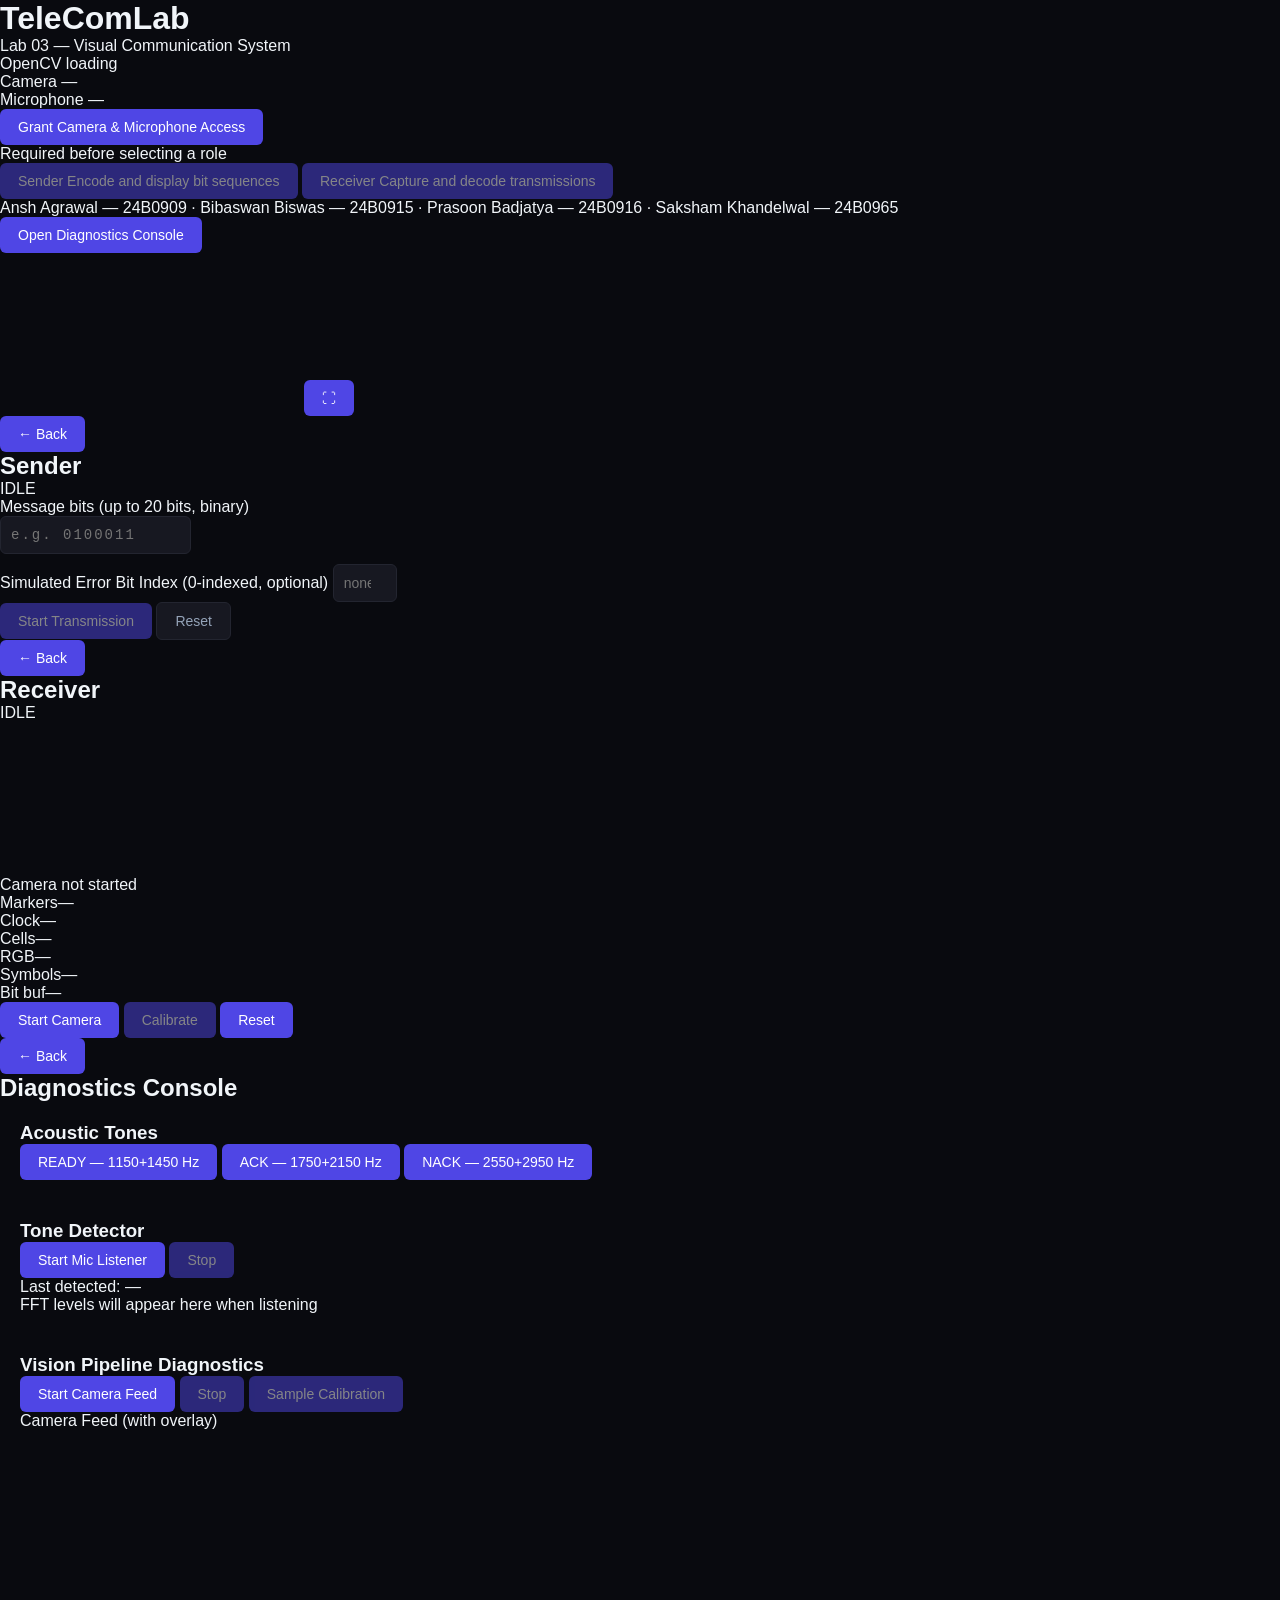
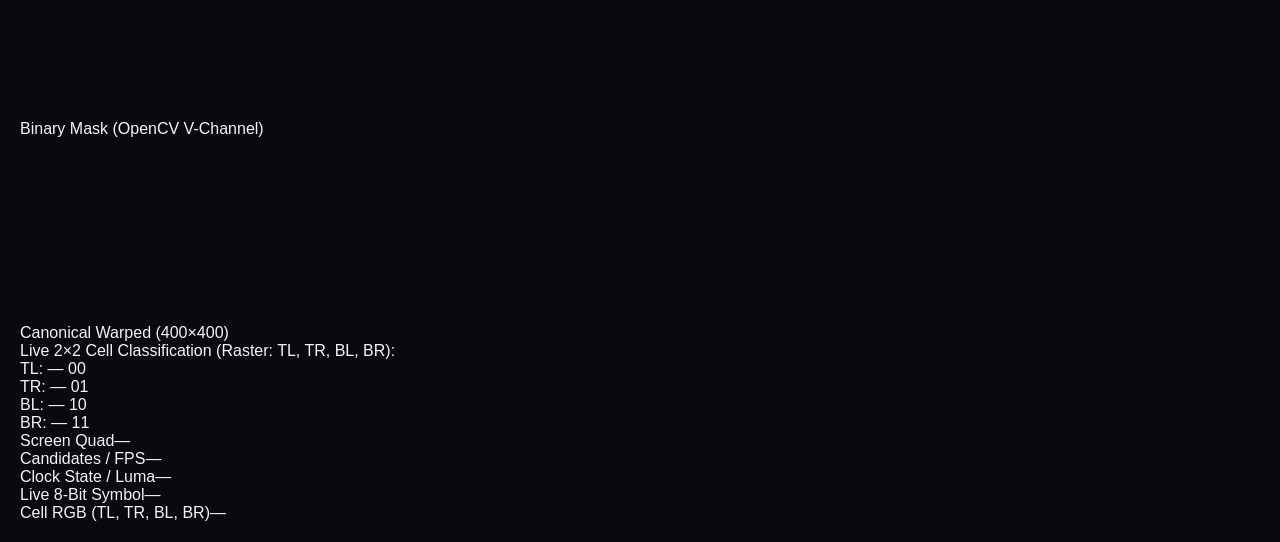
==== commit 5a8f679d: "Change OpenCV script source to local file" ====
--- a/index.html
+++ b/index.html
@@ -37,7 +37,7 @@
   document.getElementById('cv-dot').className = 'sys-dot fail';
 }
 </script>
-<script async src="https://docs.opencv.org/4.9.0/opencv.js"
+<script async src="./opencv.js"
         onload="_onOpenCvLoad()" onerror="_onOpenCvError()"></script>
 </head>
 <body>
